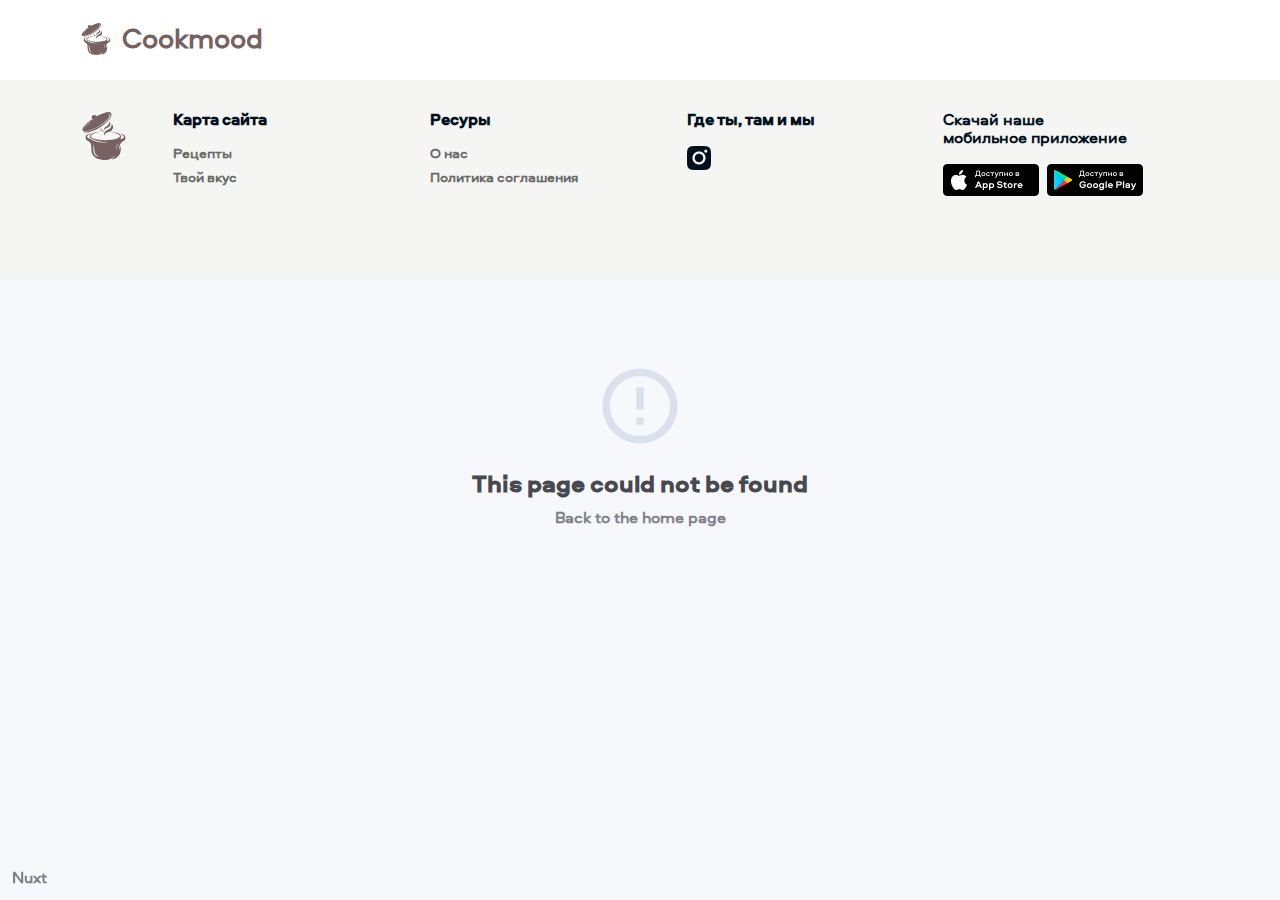
==== index.html @ e68ecb7a "Init project" ====
<!doctype html>
<html data-n-head-ssr lang="ru" data-n-head="%7B%22lang%22:%7B%22ssr%22:%22ru%22%7D%7D">
  <head>
    <title>CookMood</title><meta data-n-head="ssr" charset="utf-8"><meta data-n-head="ssr" name="viewport" content="width=device-width,initial-scale=1"><meta data-n-head="ssr" data-hid="description" name="description" content="Рецепты любимых блюд"><meta data-n-head="ssr" name="format-detection" content="telephone=no"><meta data-n-head="ssr" name="keywords" content="рецепты, блюда, повар, готовка, еда, завтра, обид, ужин, полдник, заработок в интернете"><link data-n-head="ssr" rel="icon" type="image/x-icon" href="/favicon.ico"><link rel="preload" href="/_nuxt/fbc0540.js" as="script"><link rel="preload" href="/_nuxt/8530e4e.js" as="script"><link rel="preload" href="/_nuxt/b3898b8.js" as="script"><link rel="preload" href="/_nuxt/b57e159.js" as="script"><link rel="preload" href="/_nuxt/d05c339.js" as="script"><style data-vue-ssr-id="5a193080:0 7e56e4e3:0 4702071b:0 33c2b436:0 7bfd72ea:0 11f1cea2:0 2dd212e3:0 750e5f2c:0">.mt-0{margin-top:0}.mt-1{margin-top:4px}.mt-2{margin-top:8px}.mt-3{margin-top:12px}.mt-4{margin-top:16px}.mt-5{margin-top:20px}.mt-6{margin-top:24px}.mt-7{margin-top:28px}.mt-8{margin-top:32px}.mt-9{margin-top:36px}.mt-10{margin-top:40px}.mt-11{margin-top:44px}.mt-12{margin-top:48px}.mr-0{margin-right:0}.mr-1{margin-right:4px}.mr-2{margin-right:8px}.mr-3{margin-right:12px}.mr-4{margin-right:16px}.mr-5{margin-right:20px}.mr-6{margin-right:24px}.mr-7{margin-right:28px}.mr-8{margin-right:32px}.mr-9{margin-right:36px}.mr-10{margin-right:40px}.mr-11{margin-right:44px}.mr-12{margin-right:48px}.mb-0{margin-bottom:0}.mb-1{margin-bottom:4px}.mb-2{margin-bottom:8px}.mb-3{margin-bottom:12px}.mb-4{margin-bottom:16px}.mb-5{margin-bottom:20px}.mb-6{margin-bottom:24px}.mb-7{margin-bottom:28px}.mb-8{margin-bottom:32px}.mb-9{margin-bottom:36px}.mb-10{margin-bottom:40px}.mb-11{margin-bottom:44px}.mb-12{margin-bottom:48px}.ml-0{margin-left:0}.ml-1{margin-left:4px}.ml-2{margin-left:8px}.ml-3{margin-left:12px}.ml-4{margin-left:16px}.ml-5{margin-left:20px}.ml-6{margin-left:24px}.ml-7{margin-left:28px}.ml-8{margin-left:32px}.ml-9{margin-left:36px}.ml-10{margin-left:40px}.ml-11{margin-left:44px}.ml-12{margin-left:48px}.ma-0{margin:0}.ma-1{margin:4px}.ma-2{margin:8px}.ma-3{margin:12px}.ma-4{margin:16px}.ma-5{margin:20px}.ma-6{margin:24px}.ma-7{margin:28px}.ma-8{margin:32px}.ma-9{margin:36px}.ma-10{margin:40px}.ma-11{margin:44px}.ma-12{margin:48px}.pt-0{margin-top:0}.pt-1{margin-top:4px}.pt-2{margin-top:8px}.pt-3{margin-top:12px}.pt-4{margin-top:16px}.pt-5{margin-top:20px}.pb-6{margin-top:24px}.pt-7{margin-top:28px}.pt-8{margin-top:32px}.pt-9{margin-top:36px}.pt-10{margin-top:40px}.pt-11{margin-top:44px}.pt-12{margin-top:48px}.pr-0{margin-right:0}.pr-1{margin-right:4px}.pr-2{margin-right:8px}.pr-3{margin-right:12px}.pr-4{margin-right:16px}.pr-5{margin-right:20px}.pb-6{margin-right:24px}.pr-7{margin-right:28px}.pr-8{margin-right:32px}.pr-9{margin-right:36px}.pr-10{margin-right:40px}.pr-11{margin-right:44px}.pr-12{margin-right:48px}.pb-0{margin-bottom:0}.pb-1{margin-bottom:4px}.pb-2{margin-bottom:8px}.pb-3{margin-bottom:12px}.pb-4{margin-bottom:16px}.pb-5{margin-bottom:20px}.pb-6{margin-bottom:24px}.pb-7{margin-bottom:28px}.pb-8{margin-bottom:32px}.pb-9{margin-bottom:36px}.pb-10{margin-bottom:40px}.pb-11{margin-bottom:44px}.pb-12{margin-bottom:48px}.pl-0{margin-left:0}.pl-1{margin-left:4px}.pl-2{margin-left:8px}.pl-3{margin-left:12px}.pl-4{margin-left:16px}.pl-5{margin-left:20px}.pb-6{margin-left:24px}.pl-7{margin-left:28px}.pl-8{margin-left:32px}.pl-9{margin-left:36px}.pl-10{margin-left:40px}.pl-11{margin-left:44px}.pl-12{margin-left:48px}.pa-0{margin:0}.pa-1{margin:4px}.pa-2{margin:8px}.pa-3{margin:12px}.pa-4{margin:16px}.pa-5{margin:20px}.pb-6{margin:24px}.pa-7{margin:28px}.pa-8{margin:32px}.pa-9{margin:36px}.pa-10{margin:40px}.pa-11{margin:44px}.pa-12{margin:48px}.text-center{text-align:center}.title{font-size:28px;line-height:30px;font-family:Aeroport-Bold,sans-serif}.text-grey{color:#b7bcc9}.text-error{color:#ed0000}.text-button{font-size:18px;line-height:20px}.text-small{font-size:14px;line-height:16px}@font-face{font-family:Aeroport-Bold;src:url(/fonts/Aeroport/web/webfonts/3A987B_0_0.eot);src:url(/fonts/Aeroport/web/webfonts/3A987B_0_0.eot?#iefix) format("embedded-opentype"),url(/fonts/Aeroport/web/webfonts/3A987B_0_0.woff2) format("woff2"),url(/fonts/Aeroport/web/webfonts/3A987B_0_0.woff) format("woff"),url(/fonts/Aeroport/web/webfonts/3A987B_0_0.ttf) format("truetype")}@font-face{font-family:Aeroport;src:url(/fonts/Aeroport/web/webfonts/3A987B_1_0.eot);src:url(/fonts/Aeroport/web/webfonts/3A987B_1_0.eot?#iefix) format("embedded-opentype"),url(/fonts/Aeroport/web/webfonts/3A987B_1_0.woff2) format("woff2"),url(/fonts/Aeroport/web/webfonts/3A987B_1_0.woff) format("woff"),url(/fonts/Aeroport/web/webfonts/3A987B_1_0.ttf) format("truetype")}*{margin:0;padding:0;box-sizing:border-box;font-family:Aeroport,sans-serif;font-size:16px;line-height:18px;font-weight:600;color:#00111d}html{scroll-behavior:smooth}body{background:#fff}.nuxt-progress{position:fixed;top:0;left:0;right:0;height:2px;width:0;opacity:1;transition:width .1s,opacity .4s;background-color:#000;z-index:999999}.nuxt-progress.nuxt-progress-notransition{transition:none}.nuxt-progress-failed{background-color:red}.mt-0[data-v-1bd22ae8]{margin-top:0}.mt-1[data-v-1bd22ae8]{margin-top:4px}.mt-2[data-v-1bd22ae8]{margin-top:8px}.mt-3[data-v-1bd22ae8]{margin-top:12px}.mt-4[data-v-1bd22ae8]{margin-top:16px}.mt-5[data-v-1bd22ae8]{margin-top:20px}.mt-6[data-v-1bd22ae8]{margin-top:24px}.mt-7[data-v-1bd22ae8]{margin-top:28px}.mt-8[data-v-1bd22ae8]{margin-top:32px}.mt-9[data-v-1bd22ae8]{margin-top:36px}.mt-10[data-v-1bd22ae8]{margin-top:40px}.mt-11[data-v-1bd22ae8]{margin-top:44px}.mt-12[data-v-1bd22ae8]{margin-top:48px}.mr-0[data-v-1bd22ae8]{margin-right:0}.mr-1[data-v-1bd22ae8]{margin-right:4px}.mr-2[data-v-1bd22ae8]{margin-right:8px}.mr-3[data-v-1bd22ae8]{margin-right:12px}.mr-4[data-v-1bd22ae8]{margin-right:16px}.mr-5[data-v-1bd22ae8]{margin-right:20px}.mr-6[data-v-1bd22ae8]{margin-right:24px}.mr-7[data-v-1bd22ae8]{margin-right:28px}.mr-8[data-v-1bd22ae8]{margin-right:32px}.mr-9[data-v-1bd22ae8]{margin-right:36px}.mr-10[data-v-1bd22ae8]{margin-right:40px}.mr-11[data-v-1bd22ae8]{margin-right:44px}.mr-12[data-v-1bd22ae8]{margin-right:48px}.mb-0[data-v-1bd22ae8]{margin-bottom:0}.mb-1[data-v-1bd22ae8]{margin-bottom:4px}.mb-2[data-v-1bd22ae8]{margin-bottom:8px}.mb-3[data-v-1bd22ae8]{margin-bottom:12px}.mb-4[data-v-1bd22ae8]{margin-bottom:16px}.mb-5[data-v-1bd22ae8]{margin-bottom:20px}.mb-6[data-v-1bd22ae8]{margin-bottom:24px}.mb-7[data-v-1bd22ae8]{margin-bottom:28px}.mb-8[data-v-1bd22ae8]{margin-bottom:32px}.mb-9[data-v-1bd22ae8]{margin-bottom:36px}.mb-10[data-v-1bd22ae8]{margin-bottom:40px}.mb-11[data-v-1bd22ae8]{margin-bottom:44px}.mb-12[data-v-1bd22ae8]{margin-bottom:48px}.ml-0[data-v-1bd22ae8]{margin-left:0}.ml-1[data-v-1bd22ae8]{margin-left:4px}.ml-2[data-v-1bd22ae8]{margin-left:8px}.ml-3[data-v-1bd22ae8]{margin-left:12px}.ml-4[data-v-1bd22ae8]{margin-left:16px}.ml-5[data-v-1bd22ae8]{margin-left:20px}.ml-6[data-v-1bd22ae8]{margin-left:24px}.ml-7[data-v-1bd22ae8]{margin-left:28px}.ml-8[data-v-1bd22ae8]{margin-left:32px}.ml-9[data-v-1bd22ae8]{margin-left:36px}.ml-10[data-v-1bd22ae8]{margin-left:40px}.ml-11[data-v-1bd22ae8]{margin-left:44px}.ml-12[data-v-1bd22ae8]{margin-left:48px}.ma-0[data-v-1bd22ae8]{margin:0}.ma-1[data-v-1bd22ae8]{margin:4px}.ma-2[data-v-1bd22ae8]{margin:8px}.ma-3[data-v-1bd22ae8]{margin:12px}.ma-4[data-v-1bd22ae8]{margin:16px}.ma-5[data-v-1bd22ae8]{margin:20px}.ma-6[data-v-1bd22ae8]{margin:24px}.ma-7[data-v-1bd22ae8]{margin:28px}.ma-8[data-v-1bd22ae8]{margin:32px}.ma-9[data-v-1bd22ae8]{margin:36px}.ma-10[data-v-1bd22ae8]{margin:40px}.ma-11[data-v-1bd22ae8]{margin:44px}.ma-12[data-v-1bd22ae8]{margin:48px}.pt-0[data-v-1bd22ae8]{margin-top:0}.pt-1[data-v-1bd22ae8]{margin-top:4px}.pt-2[data-v-1bd22ae8]{margin-top:8px}.pt-3[data-v-1bd22ae8]{margin-top:12px}.pt-4[data-v-1bd22ae8]{margin-top:16px}.pt-5[data-v-1bd22ae8]{margin-top:20px}.pb-6[data-v-1bd22ae8]{margin-top:24px}.pt-7[data-v-1bd22ae8]{margin-top:28px}.pt-8[data-v-1bd22ae8]{margin-top:32px}.pt-9[data-v-1bd22ae8]{margin-top:36px}.pt-10[data-v-1bd22ae8]{margin-top:40px}.pt-11[data-v-1bd22ae8]{margin-top:44px}.pt-12[data-v-1bd22ae8]{margin-top:48px}.pr-0[data-v-1bd22ae8]{margin-right:0}.pr-1[data-v-1bd22ae8]{margin-right:4px}.pr-2[data-v-1bd22ae8]{margin-right:8px}.pr-3[data-v-1bd22ae8]{margin-right:12px}.pr-4[data-v-1bd22ae8]{margin-right:16px}.pr-5[data-v-1bd22ae8]{margin-right:20px}.pb-6[data-v-1bd22ae8]{margin-right:24px}.pr-7[data-v-1bd22ae8]{margin-right:28px}.pr-8[data-v-1bd22ae8]{margin-right:32px}.pr-9[data-v-1bd22ae8]{margin-right:36px}.pr-10[data-v-1bd22ae8]{margin-right:40px}.pr-11[data-v-1bd22ae8]{margin-right:44px}.pr-12[data-v-1bd22ae8]{margin-right:48px}.pb-0[data-v-1bd22ae8]{margin-bottom:0}.pb-1[data-v-1bd22ae8]{margin-bottom:4px}.pb-2[data-v-1bd22ae8]{margin-bottom:8px}.pb-3[data-v-1bd22ae8]{margin-bottom:12px}.pb-4[data-v-1bd22ae8]{margin-bottom:16px}.pb-5[data-v-1bd22ae8]{margin-bottom:20px}.pb-6[data-v-1bd22ae8]{margin-bottom:24px}.pb-7[data-v-1bd22ae8]{margin-bottom:28px}.pb-8[data-v-1bd22ae8]{margin-bottom:32px}.pb-9[data-v-1bd22ae8]{margin-bottom:36px}.pb-10[data-v-1bd22ae8]{margin-bottom:40px}.pb-11[data-v-1bd22ae8]{margin-bottom:44px}.pb-12[data-v-1bd22ae8]{margin-bottom:48px}.pl-0[data-v-1bd22ae8]{margin-left:0}.pl-1[data-v-1bd22ae8]{margin-left:4px}.pl-2[data-v-1bd22ae8]{margin-left:8px}.pl-3[data-v-1bd22ae8]{margin-left:12px}.pl-4[data-v-1bd22ae8]{margin-left:16px}.pl-5[data-v-1bd22ae8]{margin-left:20px}.pb-6[data-v-1bd22ae8]{margin-left:24px}.pl-7[data-v-1bd22ae8]{margin-left:28px}.pl-8[data-v-1bd22ae8]{margin-left:32px}.pl-9[data-v-1bd22ae8]{margin-left:36px}.pl-10[data-v-1bd22ae8]{margin-left:40px}.pl-11[data-v-1bd22ae8]{margin-left:44px}.pl-12[data-v-1bd22ae8]{margin-left:48px}.pa-0[data-v-1bd22ae8]{margin:0}.pa-1[data-v-1bd22ae8]{margin:4px}.pa-2[data-v-1bd22ae8]{margin:8px}.pa-3[data-v-1bd22ae8]{margin:12px}.pa-4[data-v-1bd22ae8]{margin:16px}.pa-5[data-v-1bd22ae8]{margin:20px}.pb-6[data-v-1bd22ae8]{margin:24px}.pa-7[data-v-1bd22ae8]{margin:28px}.pa-8[data-v-1bd22ae8]{margin:32px}.pa-9[data-v-1bd22ae8]{margin:36px}.pa-10[data-v-1bd22ae8]{margin:40px}.pa-11[data-v-1bd22ae8]{margin:44px}.pa-12[data-v-1bd22ae8]{margin:48px}[data-v-1bd22ae8]{margin:0;padding:0;box-sizing:border-box;font-family:Aeroport,sans-serif;font-size:16px;line-height:18px;font-weight:600;color:#00111d}html[data-v-1bd22ae8]{scroll-behavior:smooth}body[data-v-1bd22ae8]{background:#fff}@font-face{font-family:Aeroport-Bold;src:url(/fonts/Aeroport/web/webfonts/3A987B_0_0.eot);src:url(/fonts/Aeroport/web/webfonts/3A987B_0_0.eot?#iefix) format("embedded-opentype"),url(/fonts/Aeroport/web/webfonts/3A987B_0_0.woff2) format("woff2"),url(/fonts/Aeroport/web/webfonts/3A987B_0_0.woff) format("woff"),url(/fonts/Aeroport/web/webfonts/3A987B_0_0.ttf) format("truetype")}@font-face{font-family:Aeroport;src:url(/fonts/Aeroport/web/webfonts/3A987B_1_0.eot);src:url(/fonts/Aeroport/web/webfonts/3A987B_1_0.eot?#iefix) format("embedded-opentype"),url(/fonts/Aeroport/web/webfonts/3A987B_1_0.woff2) format("woff2"),url(/fonts/Aeroport/web/webfonts/3A987B_1_0.woff) format("woff"),url(/fonts/Aeroport/web/webfonts/3A987B_1_0.ttf) format("truetype")}.text-center[data-v-1bd22ae8]{text-align:center}.title[data-v-1bd22ae8]{font-size:28px;line-height:30px;font-family:Aeroport-Bold,sans-serif}.text-grey[data-v-1bd22ae8]{color:#b7bcc9}.text-error[data-v-1bd22ae8]{color:#ed0000}.text-button[data-v-1bd22ae8]{font-size:18px;line-height:20px}.text-small[data-v-1bd22ae8]{font-size:14px;line-height:16px}.content[data-v-1bd22ae8]{margin-top:80px;display:flex;justify-content:center;align-items:center}@media(max-width:428px){.content[data-v-1bd22ae8]{margin-top:64px}}.container[data-v-1bd22ae8]{width:1120px}@media(max-width:428px){.container[data-v-1bd22ae8]{padding:0 16px;width:100%}}.mt-0[data-v-c38021e2]{margin-top:0}.mt-1[data-v-c38021e2]{margin-top:4px}.mt-2[data-v-c38021e2]{margin-top:8px}.mt-3[data-v-c38021e2]{margin-top:12px}.mt-4[data-v-c38021e2]{margin-top:16px}.mt-5[data-v-c38021e2]{margin-top:20px}.mt-6[data-v-c38021e2]{margin-top:24px}.mt-7[data-v-c38021e2]{margin-top:28px}.mt-8[data-v-c38021e2]{margin-top:32px}.mt-9[data-v-c38021e2]{margin-top:36px}.mt-10[data-v-c38021e2]{margin-top:40px}.mt-11[data-v-c38021e2]{margin-top:44px}.mt-12[data-v-c38021e2]{margin-top:48px}.mr-0[data-v-c38021e2]{margin-right:0}.mr-1[data-v-c38021e2]{margin-right:4px}.mr-2[data-v-c38021e2]{margin-right:8px}.mr-3[data-v-c38021e2]{margin-right:12px}.mr-4[data-v-c38021e2]{margin-right:16px}.mr-5[data-v-c38021e2]{margin-right:20px}.mr-6[data-v-c38021e2]{margin-right:24px}.mr-7[data-v-c38021e2]{margin-right:28px}.mr-8[data-v-c38021e2]{margin-right:32px}.mr-9[data-v-c38021e2]{margin-right:36px}.mr-10[data-v-c38021e2]{margin-right:40px}.mr-11[data-v-c38021e2]{margin-right:44px}.mr-12[data-v-c38021e2]{margin-right:48px}.mb-0[data-v-c38021e2]{margin-bottom:0}.mb-1[data-v-c38021e2]{margin-bottom:4px}.mb-2[data-v-c38021e2]{margin-bottom:8px}.mb-3[data-v-c38021e2]{margin-bottom:12px}.mb-4[data-v-c38021e2]{margin-bottom:16px}.mb-5[data-v-c38021e2]{margin-bottom:20px}.mb-6[data-v-c38021e2]{margin-bottom:24px}.mb-7[data-v-c38021e2]{margin-bottom:28px}.mb-8[data-v-c38021e2]{margin-bottom:32px}.mb-9[data-v-c38021e2]{margin-bottom:36px}.mb-10[data-v-c38021e2]{margin-bottom:40px}.mb-11[data-v-c38021e2]{margin-bottom:44px}.mb-12[data-v-c38021e2]{margin-bottom:48px}.ml-0[data-v-c38021e2]{margin-left:0}.ml-1[data-v-c38021e2]{margin-left:4px}.ml-2[data-v-c38021e2]{margin-left:8px}.ml-3[data-v-c38021e2]{margin-left:12px}.ml-4[data-v-c38021e2]{margin-left:16px}.ml-5[data-v-c38021e2]{margin-left:20px}.ml-6[data-v-c38021e2]{margin-left:24px}.ml-7[data-v-c38021e2]{margin-left:28px}.ml-8[data-v-c38021e2]{margin-left:32px}.ml-9[data-v-c38021e2]{margin-left:36px}.ml-10[data-v-c38021e2]{margin-left:40px}.ml-11[data-v-c38021e2]{margin-left:44px}.ml-12[data-v-c38021e2]{margin-left:48px}.ma-0[data-v-c38021e2]{margin:0}.ma-1[data-v-c38021e2]{margin:4px}.ma-2[data-v-c38021e2]{margin:8px}.ma-3[data-v-c38021e2]{margin:12px}.ma-4[data-v-c38021e2]{margin:16px}.ma-5[data-v-c38021e2]{margin:20px}.ma-6[data-v-c38021e2]{margin:24px}.ma-7[data-v-c38021e2]{margin:28px}.ma-8[data-v-c38021e2]{margin:32px}.ma-9[data-v-c38021e2]{margin:36px}.ma-10[data-v-c38021e2]{margin:40px}.ma-11[data-v-c38021e2]{margin:44px}.ma-12[data-v-c38021e2]{margin:48px}.pt-0[data-v-c38021e2]{margin-top:0}.pt-1[data-v-c38021e2]{margin-top:4px}.pt-2[data-v-c38021e2]{margin-top:8px}.pt-3[data-v-c38021e2]{margin-top:12px}.pt-4[data-v-c38021e2]{margin-top:16px}.pt-5[data-v-c38021e2]{margin-top:20px}.pb-6[data-v-c38021e2]{margin-top:24px}.pt-7[data-v-c38021e2]{margin-top:28px}.pt-8[data-v-c38021e2]{margin-top:32px}.pt-9[data-v-c38021e2]{margin-top:36px}.pt-10[data-v-c38021e2]{margin-top:40px}.pt-11[data-v-c38021e2]{margin-top:44px}.pt-12[data-v-c38021e2]{margin-top:48px}.pr-0[data-v-c38021e2]{margin-right:0}.pr-1[data-v-c38021e2]{margin-right:4px}.pr-2[data-v-c38021e2]{margin-right:8px}.pr-3[data-v-c38021e2]{margin-right:12px}.pr-4[data-v-c38021e2]{margin-right:16px}.pr-5[data-v-c38021e2]{margin-right:20px}.pb-6[data-v-c38021e2]{margin-right:24px}.pr-7[data-v-c38021e2]{margin-right:28px}.pr-8[data-v-c38021e2]{margin-right:32px}.pr-9[data-v-c38021e2]{margin-right:36px}.pr-10[data-v-c38021e2]{margin-right:40px}.pr-11[data-v-c38021e2]{margin-right:44px}.pr-12[data-v-c38021e2]{margin-right:48px}.pb-0[data-v-c38021e2]{margin-bottom:0}.pb-1[data-v-c38021e2]{margin-bottom:4px}.pb-2[data-v-c38021e2]{margin-bottom:8px}.pb-3[data-v-c38021e2]{margin-bottom:12px}.pb-4[data-v-c38021e2]{margin-bottom:16px}.pb-5[data-v-c38021e2]{margin-bottom:20px}.pb-6[data-v-c38021e2]{margin-bottom:24px}.pb-7[data-v-c38021e2]{margin-bottom:28px}.pb-8[data-v-c38021e2]{margin-bottom:32px}.pb-9[data-v-c38021e2]{margin-bottom:36px}.pb-10[data-v-c38021e2]{margin-bottom:40px}.pb-11[data-v-c38021e2]{margin-bottom:44px}.pb-12[data-v-c38021e2]{margin-bottom:48px}.pl-0[data-v-c38021e2]{margin-left:0}.pl-1[data-v-c38021e2]{margin-left:4px}.pl-2[data-v-c38021e2]{margin-left:8px}.pl-3[data-v-c38021e2]{margin-left:12px}.pl-4[data-v-c38021e2]{margin-left:16px}.pl-5[data-v-c38021e2]{margin-left:20px}.pb-6[data-v-c38021e2]{margin-left:24px}.pl-7[data-v-c38021e2]{margin-left:28px}.pl-8[data-v-c38021e2]{margin-left:32px}.pl-9[data-v-c38021e2]{margin-left:36px}.pl-10[data-v-c38021e2]{margin-left:40px}.pl-11[data-v-c38021e2]{margin-left:44px}.pl-12[data-v-c38021e2]{margin-left:48px}.pa-0[data-v-c38021e2]{margin:0}.pa-1[data-v-c38021e2]{margin:4px}.pa-2[data-v-c38021e2]{margin:8px}.pa-3[data-v-c38021e2]{margin:12px}.pa-4[data-v-c38021e2]{margin:16px}.pa-5[data-v-c38021e2]{margin:20px}.pb-6[data-v-c38021e2]{margin:24px}.pa-7[data-v-c38021e2]{margin:28px}.pa-8[data-v-c38021e2]{margin:32px}.pa-9[data-v-c38021e2]{margin:36px}.pa-10[data-v-c38021e2]{margin:40px}.pa-11[data-v-c38021e2]{margin:44px}.pa-12[data-v-c38021e2]{margin:48px}[data-v-c38021e2]{margin:0;padding:0;box-sizing:border-box;font-family:Aeroport,sans-serif;font-size:16px;line-height:18px;font-weight:600;color:#00111d}html[data-v-c38021e2]{scroll-behavior:smooth}body[data-v-c38021e2]{background:#fff}@font-face{font-family:Aeroport-Bold;src:url(/fonts/Aeroport/web/webfonts/3A987B_0_0.eot);src:url(/fonts/Aeroport/web/webfonts/3A987B_0_0.eot?#iefix) format("embedded-opentype"),url(/fonts/Aeroport/web/webfonts/3A987B_0_0.woff2) format("woff2"),url(/fonts/Aeroport/web/webfonts/3A987B_0_0.woff) format("woff"),url(/fonts/Aeroport/web/webfonts/3A987B_0_0.ttf) format("truetype")}@font-face{font-family:Aeroport;src:url(/fonts/Aeroport/web/webfonts/3A987B_1_0.eot);src:url(/fonts/Aeroport/web/webfonts/3A987B_1_0.eot?#iefix) format("embedded-opentype"),url(/fonts/Aeroport/web/webfonts/3A987B_1_0.woff2) format("woff2"),url(/fonts/Aeroport/web/webfonts/3A987B_1_0.woff) format("woff"),url(/fonts/Aeroport/web/webfonts/3A987B_1_0.ttf) format("truetype")}.text-center[data-v-c38021e2]{text-align:center}.title[data-v-c38021e2]{font-size:28px;line-height:30px;font-family:Aeroport-Bold,sans-serif}.text-grey[data-v-c38021e2]{color:#b7bcc9}.text-error[data-v-c38021e2]{color:#ed0000}.text-button[data-v-c38021e2]{font-size:18px;line-height:20px}.text-small[data-v-c38021e2]{font-size:14px;line-height:16px}.header[data-v-c38021e2]{position:fixed;z-index:9999;top:0;left:0;width:100vw;height:80px;padding:20px 0;display:flex;justify-content:center;align-items:center;background:#fff}@media(max-width:428px){.header[data-v-c38021e2]{height:64px}}.container[data-v-c38021e2]{width:1120px;height:inherit;display:flex;padding:25px 0}@media(max-width:428px){.container[data-v-c38021e2]{padding:20px 16px}}.brand[data-v-c38021e2]{width:188px;height:32px;display:flex;align-items:center}.brand>div[data-v-c38021e2]:first-child{margin-right:9.69px}.brand img[data-v-c38021e2]{height:32px;width:32px}@media(max-width:428px){.brand img[data-v-c38021e2]{height:24px;width:24px}}.brand h5[data-v-c38021e2]{font-size:28px;line-height:30px;color:#776161}@media(max-width:428px){.brand h5[data-v-c38021e2]{font-size:22px;line-height:24px}}.mt-0{margin-top:0}.mt-1{margin-top:4px}.mt-2{margin-top:8px}.mt-3{margin-top:12px}.mt-4{margin-top:16px}.mt-5{margin-top:20px}.mt-6{margin-top:24px}.mt-7{margin-top:28px}.mt-8{margin-top:32px}.mt-9{margin-top:36px}.mt-10{margin-top:40px}.mt-11{margin-top:44px}.mt-12{margin-top:48px}.mr-0{margin-right:0}.mr-1{margin-right:4px}.mr-2{margin-right:8px}.mr-3{margin-right:12px}.mr-4{margin-right:16px}.mr-5{margin-right:20px}.mr-6{margin-right:24px}.mr-7{margin-right:28px}.mr-8{margin-right:32px}.mr-9{margin-right:36px}.mr-10{margin-right:40px}.mr-11{margin-right:44px}.mr-12{margin-right:48px}.mb-0{margin-bottom:0}.mb-1{margin-bottom:4px}.mb-2{margin-bottom:8px}.mb-3{margin-bottom:12px}.mb-4{margin-bottom:16px}.mb-5{margin-bottom:20px}.mb-6{margin-bottom:24px}.mb-7{margin-bottom:28px}.mb-8{margin-bottom:32px}.mb-9{margin-bottom:36px}.mb-10{margin-bottom:40px}.mb-11{margin-bottom:44px}.mb-12{margin-bottom:48px}.ml-0{margin-left:0}.ml-1{margin-left:4px}.ml-2{margin-left:8px}.ml-3{margin-left:12px}.ml-4{margin-left:16px}.ml-5{margin-left:20px}.ml-6{margin-left:24px}.ml-7{margin-left:28px}.ml-8{margin-left:32px}.ml-9{margin-left:36px}.ml-10{margin-left:40px}.ml-11{margin-left:44px}.ml-12{margin-left:48px}.ma-0{margin:0}.ma-1{margin:4px}.ma-2{margin:8px}.ma-3{margin:12px}.ma-4{margin:16px}.ma-5{margin:20px}.ma-6{margin:24px}.ma-7{margin:28px}.ma-8{margin:32px}.ma-9{margin:36px}.ma-10{margin:40px}.ma-11{margin:44px}.ma-12{margin:48px}.pt-0{margin-top:0}.pt-1{margin-top:4px}.pt-2{margin-top:8px}.pt-3{margin-top:12px}.pt-4{margin-top:16px}.pt-5{margin-top:20px}.pb-6{margin-top:24px}.pt-7{margin-top:28px}.pt-8{margin-top:32px}.pt-9{margin-top:36px}.pt-10{margin-top:40px}.pt-11{margin-top:44px}.pt-12{margin-top:48px}.pr-0{margin-right:0}.pr-1{margin-right:4px}.pr-2{margin-right:8px}.pr-3{margin-right:12px}.pr-4{margin-right:16px}.pr-5{margin-right:20px}.pb-6{margin-right:24px}.pr-7{margin-right:28px}.pr-8{margin-right:32px}.pr-9{margin-right:36px}.pr-10{margin-right:40px}.pr-11{margin-right:44px}.pr-12{margin-right:48px}.pb-0{margin-bottom:0}.pb-1{margin-bottom:4px}.pb-2{margin-bottom:8px}.pb-3{margin-bottom:12px}.pb-4{margin-bottom:16px}.pb-5{margin-bottom:20px}.pb-6{margin-bottom:24px}.pb-7{margin-bottom:28px}.pb-8{margin-bottom:32px}.pb-9{margin-bottom:36px}.pb-10{margin-bottom:40px}.pb-11{margin-bottom:44px}.pb-12{margin-bottom:48px}.pl-0{margin-left:0}.pl-1{margin-left:4px}.pl-2{margin-left:8px}.pl-3{margin-left:12px}.pl-4{margin-left:16px}.pl-5{margin-left:20px}.pb-6{margin-left:24px}.pl-7{margin-left:28px}.pl-8{margin-left:32px}.pl-9{margin-left:36px}.pl-10{margin-left:40px}.pl-11{margin-left:44px}.pl-12{margin-left:48px}.pa-0{margin:0}.pa-1{margin:4px}.pa-2{margin:8px}.pa-3{margin:12px}.pa-4{margin:16px}.pa-5{margin:20px}.pb-6{margin:24px}.pa-7{margin:28px}.pa-8{margin:32px}.pa-9{margin:36px}.pa-10{margin:40px}.pa-11{margin:44px}.pa-12{margin:48px}*{margin:0;padding:0;box-sizing:border-box;font-family:Aeroport,sans-serif;font-size:16px;line-height:18px;font-weight:600;color:#00111d}html{scroll-behavior:smooth}body{background:#fff}@font-face{font-family:Aeroport-Bold;src:url(/fonts/Aeroport/web/webfonts/3A987B_0_0.eot);src:url(/fonts/Aeroport/web/webfonts/3A987B_0_0.eot?#iefix) format("embedded-opentype"),url(/fonts/Aeroport/web/webfonts/3A987B_0_0.woff2) format("woff2"),url(/fonts/Aeroport/web/webfonts/3A987B_0_0.woff) format("woff"),url(/fonts/Aeroport/web/webfonts/3A987B_0_0.ttf) format("truetype")}@font-face{font-family:Aeroport;src:url(/fonts/Aeroport/web/webfonts/3A987B_1_0.eot);src:url(/fonts/Aeroport/web/webfonts/3A987B_1_0.eot?#iefix) format("embedded-opentype"),url(/fonts/Aeroport/web/webfonts/3A987B_1_0.woff2) format("woff2"),url(/fonts/Aeroport/web/webfonts/3A987B_1_0.woff) format("woff"),url(/fonts/Aeroport/web/webfonts/3A987B_1_0.ttf) format("truetype")}.text-center{text-align:center}.title{font-size:28px;line-height:30px;font-family:Aeroport-Bold,sans-serif}.text-grey{color:#b7bcc9}.text-error{color:#ed0000}.text-button{font-size:18px;line-height:20px}.text-small{font-size:14px;line-height:16px}#looking-for-recipes{display:flex;height:528px;width:100%;margin-bottom:160px;margin-top:80px}@media(max-width:428px){#looking-for-recipes{margin-bottom:64px;margin-top:23px;height:auto;flex-direction:column-reverse}#looking-for-recipes h2{margin-bottom:16px}#looking-for-recipes p{margin-bottom:24px}}#looking-for-recipes>div{height:inherit;flex-basis:50%;display:flex;width:100%}@media(max-width:428px){#looking-for-recipes>div{flex-basis:100%}}#looking-for-recipes .looking-for-recipes__image-container{width:544px;height:inherit;background:#ffcd17;border-radius:24px;position:relative}@media(max-width:428px){#looking-for-recipes .looking-for-recipes__image-container{width:100%}}#looking-for-recipes .looking-for-recipes__image-container img{position:absolute;bottom:0;right:0;width:576px;border-bottom-right-radius:24px}@media(max-width:428px){#looking-for-recipes .looking-for-recipes__image-container img{width:100%}}#looking-for-recipes .looking-for-recipes__actions{width:352px}@media(max-width:428px){#looking-for-recipes .looking-for-recipes__actions{width:100%}}#looking-for-recipes .looking-for-recipes__picture{justify-content:flex-end}@media(max-width:428px){#looking-for-recipes .looking-for-recipes__picture{height:332px;margin-bottom:24px}}#looking-for-recipes .looking-for-recipes__left-block{align-items:center}#looking-for-recipes .looking-for-recipes__text-block{width:448px}#tell{display:flex;height:529px;width:100%;margin-bottom:160px}@media(max-width:428px){#tell{height:auto;margin-bottom:64px;flex-direction:column}#tell h2{margin-bottom:16px}}#tell>div{height:inherit;flex-basis:50%;display:flex;width:100%}@media(max-width:428px){#tell>div{flex-basis:100%}}#tell .tell__right-block{align-items:center;justify-content:flex-end}#tell .tell__text-block{width:448px}@media(max-width:428px){#tell .tell__text-block{width:100%}}#tell .tell__image-container{width:544px;height:inherit;border-radius:24px}@media(max-width:428px){#tell .tell__image-container{width:100%}}#tell .tell__image-container img{width:inherit;height:inherit;border-radius:24px}@media(max-width:428px){#tell .tell__picture{margin-bottom:24px}}#cooking-stages{margin-bottom:160px}@media(max-width:428px){#cooking-stages{margin-bottom:64px}}#cooking-stages .cooking-stages-header{max-width:620px;margin-bottom:64px}@media(max-width:428px){#cooking-stages .cooking-stages-header{margin-bottom:16px}}#cooking-stages .stages-block{width:inherit;height:688px;background:#f5f5f3;border-radius:24px}@media(max-width:428px){#cooking-stages .stages-block{height:496px;margin:0 -16px;border-radius:0}}#selection-of-recipes{height:768px;width:inherit;display:flex;margin-bottom:160px}@media(max-width:428px){#selection-of-recipes{height:auto;flex-direction:column-reverse;margin-bottom:64px}}#selection-of-recipes>div{width:50%;height:inherit}@media(max-width:428px){#selection-of-recipes>div{width:100%}}#selection-of-recipes>div:first-child{margin-top:80px}@media(max-width:428px){#selection-of-recipes>div:first-child{margin-top:48px}}#selection-of-recipes>div:first-child .selection-of-recipes__image-absolute-container{right:-96px;top:48px}@media(max-width:428px){#selection-of-recipes>div:first-child .selection-of-recipes__image-absolute-container{top:unset;bottom:24px;right:-75px}}#selection-of-recipes>div:last-child .selection-of-recipes__image-absolute-container{left:-96px;bottom:48px}@media(max-width:428px){#selection-of-recipes>div:last-child .selection-of-recipes__image-absolute-container{bottom:24px;left:-75px}}#selection-of-recipes>div:last-child>div:first-child{margin-bottom:112px}@media(max-width:428px){#selection-of-recipes>div:last-child>div:first-child{margin-bottom:24px}}#selection-of-recipes>div:last-child>div:last-child{display:flex;justify-content:flex-end}#selection-of-recipes .selection-of-recipes__image-container{width:448px;height:512px;border-radius:24px;position:relative}@media(max-width:428px){#selection-of-recipes .selection-of-recipes__image-container{width:272px;height:auto}}#selection-of-recipes .selection-of-recipes__image-container img{width:inherit;height:inherit;border-radius:inherit}#selection-of-recipes .selection-of-recipes__image-container .selection-of-recipes__image-absolute-container{position:absolute;width:256px;height:256px;border-radius:8px}@media(max-width:428px){#selection-of-recipes .selection-of-recipes__image-container .selection-of-recipes__image-absolute-container{width:168px;height:212px}}#selection-of-recipes .selection-of-recipes__image-container .selection-of-recipes__image-absolute-container img{width:inherit;height:inherit;border-radius:inherit}#join{display:flex;width:inherit;height:640px;margin-bottom:160px}@media(max-width:428px){#join{display:none}}#join h2{margin-bottom:64px}#join>div:first-child{width:736px;margin-right:32px}#join>div:first-child>div{display:flex;align-items:flex-end}#join>div:first-child>div>div:first-child img{height:336px;width:352px;border-radius:24px}#join>div:first-child>div>div:last-child img{height:480px;width:352px;border-radius:24px}#join>div:last-child img{height:640px;border-radius:24px}#request{display:flex;width:inherit;height:432px;background:#f2f2f2;border-radius:16px;padding-top:48px;padding-left:96px;padding-right:96px;margin-bottom:80px}@media(max-width:428px){#request{flex-direction:column;height:auto;margin:0 -16px;padding:32px 16px;border-radius:0}}#request h2{max-width:300px}@media(max-width:428px){#request h2{max-width:255px}}#request .request-paragraph{margin-bottom:40px;font-size:18px;line-height:20px}@media(max-width:428px){#request .request-paragraph{margin-bottom:24px;font-size:16px;line-height:18px}}#request .request__image-container{height:224px;width:100%;border-radius:16px 16px 0 0}@media(max-width:428px){#request .request__image-container{border-radius:16px}}#request .request__image-container img{height:inherit;width:inherit;border-radius:inherit}#request .request-title{font-size:30px;line-height:32px}@media(max-width:428px){#request .request-title{font-size:22px;line-height:24px}}@media(max-width:428px){#request>div:first-child{margin-bottom:48px}}#request>div{width:50%}@media(max-width:428px){#request>div{width:100%}}#request>div:last-child{display:flex;justify-content:flex-end;align-items:center}#request form{width:352px}#request form .request-form-row:not(:last-child){margin-bottom:16px}#request form .request-form-row:last-child{margin-bottom:32px}#request form p{font-size:14px;line-height:16px}.landing-title{font-size:46px;line-height:48px;font-family:Aeroport-Bold,sans-serif;font-weight:100;color:#00111d}@media(max-width:428px){.landing-title{font-size:28px;line-height:30px}}.landing-paragraph{font-size:22px;line-height:24px}@media(max-width:428px){.landing-paragraph{font-size:16px;line-height:18px}}.landing-paragraph_small{font-size:18px;line-height:20px}.link{font-size:14px;line-height:16px}.mt-0[data-v-63406f7a]{margin-top:0}.mt-1[data-v-63406f7a]{margin-top:4px}.mt-2[data-v-63406f7a]{margin-top:8px}.mt-3[data-v-63406f7a]{margin-top:12px}.mt-4[data-v-63406f7a]{margin-top:16px}.mt-5[data-v-63406f7a]{margin-top:20px}.mt-6[data-v-63406f7a]{margin-top:24px}.mt-7[data-v-63406f7a]{margin-top:28px}.mt-8[data-v-63406f7a]{margin-top:32px}.mt-9[data-v-63406f7a]{margin-top:36px}.mt-10[data-v-63406f7a]{margin-top:40px}.mt-11[data-v-63406f7a]{margin-top:44px}.mt-12[data-v-63406f7a]{margin-top:48px}.mr-0[data-v-63406f7a]{margin-right:0}.mr-1[data-v-63406f7a]{margin-right:4px}.mr-2[data-v-63406f7a]{margin-right:8px}.mr-3[data-v-63406f7a]{margin-right:12px}.mr-4[data-v-63406f7a]{margin-right:16px}.mr-5[data-v-63406f7a]{margin-right:20px}.mr-6[data-v-63406f7a]{margin-right:24px}.mr-7[data-v-63406f7a]{margin-right:28px}.mr-8[data-v-63406f7a]{margin-right:32px}.mr-9[data-v-63406f7a]{margin-right:36px}.mr-10[data-v-63406f7a]{margin-right:40px}.mr-11[data-v-63406f7a]{margin-right:44px}.mr-12[data-v-63406f7a]{margin-right:48px}.mb-0[data-v-63406f7a]{margin-bottom:0}.mb-1[data-v-63406f7a]{margin-bottom:4px}.mb-2[data-v-63406f7a]{margin-bottom:8px}.mb-3[data-v-63406f7a]{margin-bottom:12px}.mb-4[data-v-63406f7a]{margin-bottom:16px}.mb-5[data-v-63406f7a]{margin-bottom:20px}.mb-6[data-v-63406f7a]{margin-bottom:24px}.mb-7[data-v-63406f7a]{margin-bottom:28px}.mb-8[data-v-63406f7a]{margin-bottom:32px}.mb-9[data-v-63406f7a]{margin-bottom:36px}.mb-10[data-v-63406f7a]{margin-bottom:40px}.mb-11[data-v-63406f7a]{margin-bottom:44px}.mb-12[data-v-63406f7a]{margin-bottom:48px}.ml-0[data-v-63406f7a]{margin-left:0}.ml-1[data-v-63406f7a]{margin-left:4px}.ml-2[data-v-63406f7a]{margin-left:8px}.ml-3[data-v-63406f7a]{margin-left:12px}.ml-4[data-v-63406f7a]{margin-left:16px}.ml-5[data-v-63406f7a]{margin-left:20px}.ml-6[data-v-63406f7a]{margin-left:24px}.ml-7[data-v-63406f7a]{margin-left:28px}.ml-8[data-v-63406f7a]{margin-left:32px}.ml-9[data-v-63406f7a]{margin-left:36px}.ml-10[data-v-63406f7a]{margin-left:40px}.ml-11[data-v-63406f7a]{margin-left:44px}.ml-12[data-v-63406f7a]{margin-left:48px}.ma-0[data-v-63406f7a]{margin:0}.ma-1[data-v-63406f7a]{margin:4px}.ma-2[data-v-63406f7a]{margin:8px}.ma-3[data-v-63406f7a]{margin:12px}.ma-4[data-v-63406f7a]{margin:16px}.ma-5[data-v-63406f7a]{margin:20px}.ma-6[data-v-63406f7a]{margin:24px}.ma-7[data-v-63406f7a]{margin:28px}.ma-8[data-v-63406f7a]{margin:32px}.ma-9[data-v-63406f7a]{margin:36px}.ma-10[data-v-63406f7a]{margin:40px}.ma-11[data-v-63406f7a]{margin:44px}.ma-12[data-v-63406f7a]{margin:48px}.pt-0[data-v-63406f7a]{margin-top:0}.pt-1[data-v-63406f7a]{margin-top:4px}.pt-2[data-v-63406f7a]{margin-top:8px}.pt-3[data-v-63406f7a]{margin-top:12px}.pt-4[data-v-63406f7a]{margin-top:16px}.pt-5[data-v-63406f7a]{margin-top:20px}.pb-6[data-v-63406f7a]{margin-top:24px}.pt-7[data-v-63406f7a]{margin-top:28px}.pt-8[data-v-63406f7a]{margin-top:32px}.pt-9[data-v-63406f7a]{margin-top:36px}.pt-10[data-v-63406f7a]{margin-top:40px}.pt-11[data-v-63406f7a]{margin-top:44px}.pt-12[data-v-63406f7a]{margin-top:48px}.pr-0[data-v-63406f7a]{margin-right:0}.pr-1[data-v-63406f7a]{margin-right:4px}.pr-2[data-v-63406f7a]{margin-right:8px}.pr-3[data-v-63406f7a]{margin-right:12px}.pr-4[data-v-63406f7a]{margin-right:16px}.pr-5[data-v-63406f7a]{margin-right:20px}.pb-6[data-v-63406f7a]{margin-right:24px}.pr-7[data-v-63406f7a]{margin-right:28px}.pr-8[data-v-63406f7a]{margin-right:32px}.pr-9[data-v-63406f7a]{margin-right:36px}.pr-10[data-v-63406f7a]{margin-right:40px}.pr-11[data-v-63406f7a]{margin-right:44px}.pr-12[data-v-63406f7a]{margin-right:48px}.pb-0[data-v-63406f7a]{margin-bottom:0}.pb-1[data-v-63406f7a]{margin-bottom:4px}.pb-2[data-v-63406f7a]{margin-bottom:8px}.pb-3[data-v-63406f7a]{margin-bottom:12px}.pb-4[data-v-63406f7a]{margin-bottom:16px}.pb-5[data-v-63406f7a]{margin-bottom:20px}.pb-6[data-v-63406f7a]{margin-bottom:24px}.pb-7[data-v-63406f7a]{margin-bottom:28px}.pb-8[data-v-63406f7a]{margin-bottom:32px}.pb-9[data-v-63406f7a]{margin-bottom:36px}.pb-10[data-v-63406f7a]{margin-bottom:40px}.pb-11[data-v-63406f7a]{margin-bottom:44px}.pb-12[data-v-63406f7a]{margin-bottom:48px}.pl-0[data-v-63406f7a]{margin-left:0}.pl-1[data-v-63406f7a]{margin-left:4px}.pl-2[data-v-63406f7a]{margin-left:8px}.pl-3[data-v-63406f7a]{margin-left:12px}.pl-4[data-v-63406f7a]{margin-left:16px}.pl-5[data-v-63406f7a]{margin-left:20px}.pb-6[data-v-63406f7a]{margin-left:24px}.pl-7[data-v-63406f7a]{margin-left:28px}.pl-8[data-v-63406f7a]{margin-left:32px}.pl-9[data-v-63406f7a]{margin-left:36px}.pl-10[data-v-63406f7a]{margin-left:40px}.pl-11[data-v-63406f7a]{margin-left:44px}.pl-12[data-v-63406f7a]{margin-left:48px}.pa-0[data-v-63406f7a]{margin:0}.pa-1[data-v-63406f7a]{margin:4px}.pa-2[data-v-63406f7a]{margin:8px}.pa-3[data-v-63406f7a]{margin:12px}.pa-4[data-v-63406f7a]{margin:16px}.pa-5[data-v-63406f7a]{margin:20px}.pb-6[data-v-63406f7a]{margin:24px}.pa-7[data-v-63406f7a]{margin:28px}.pa-8[data-v-63406f7a]{margin:32px}.pa-9[data-v-63406f7a]{margin:36px}.pa-10[data-v-63406f7a]{margin:40px}.pa-11[data-v-63406f7a]{margin:44px}.pa-12[data-v-63406f7a]{margin:48px}[data-v-63406f7a]{margin:0;padding:0;box-sizing:border-box;font-family:Aeroport,sans-serif;font-size:16px;line-height:18px;font-weight:600;color:#00111d}html[data-v-63406f7a]{scroll-behavior:smooth}body[data-v-63406f7a]{background:#fff}@font-face{font-family:Aeroport-Bold;src:url(/fonts/Aeroport/web/webfonts/3A987B_0_0.eot);src:url(/fonts/Aeroport/web/webfonts/3A987B_0_0.eot?#iefix) format("embedded-opentype"),url(/fonts/Aeroport/web/webfonts/3A987B_0_0.woff2) format("woff2"),url(/fonts/Aeroport/web/webfonts/3A987B_0_0.woff) format("woff"),url(/fonts/Aeroport/web/webfonts/3A987B_0_0.ttf) format("truetype")}@font-face{font-family:Aeroport;src:url(/fonts/Aeroport/web/webfonts/3A987B_1_0.eot);src:url(/fonts/Aeroport/web/webfonts/3A987B_1_0.eot?#iefix) format("embedded-opentype"),url(/fonts/Aeroport/web/webfonts/3A987B_1_0.woff2) format("woff2"),url(/fonts/Aeroport/web/webfonts/3A987B_1_0.woff) format("woff"),url(/fonts/Aeroport/web/webfonts/3A987B_1_0.ttf) format("truetype")}.text-center[data-v-63406f7a]{text-align:center}.title[data-v-63406f7a]{font-size:28px;line-height:30px;font-family:Aeroport-Bold,sans-serif}.text-grey[data-v-63406f7a]{color:#b7bcc9}.text-error[data-v-63406f7a]{color:#ed0000}.text-button[data-v-63406f7a]{font-size:18px;line-height:20px}.text-small[data-v-63406f7a]{font-size:14px;line-height:16px}.v-btn[data-v-63406f7a]{padding:14px 24px;border:none;border-radius:8px;outline:0;cursor:pointer;font-weight:600;background:#fff;color:#00111d}.v-btn__icon[data-v-63406f7a]{display:flex}.v-btn__content[data-v-63406f7a]{font-size:18px;line-height:20px;display:flex;justify-content:center}.v-btn_size_sm[data-v-63406f7a]{padding:8px 16px}.v-btn_block[data-v-63406f7a]{width:100%}.v-btn_yellow[data-v-63406f7a]{background:#ffcd17}.v-btn_blue[data-v-63406f7a]{background:#0022f7}.v-btn_blue .v-btn__content[data-v-63406f7a]{color:#fff}.mt-0[data-v-48c7c797]{margin-top:0}.mt-1[data-v-48c7c797]{margin-top:4px}.mt-2[data-v-48c7c797]{margin-top:8px}.mt-3[data-v-48c7c797]{margin-top:12px}.mt-4[data-v-48c7c797]{margin-top:16px}.mt-5[data-v-48c7c797]{margin-top:20px}.mt-6[data-v-48c7c797]{margin-top:24px}.mt-7[data-v-48c7c797]{margin-top:28px}.mt-8[data-v-48c7c797]{margin-top:32px}.mt-9[data-v-48c7c797]{margin-top:36px}.mt-10[data-v-48c7c797]{margin-top:40px}.mt-11[data-v-48c7c797]{margin-top:44px}.mt-12[data-v-48c7c797]{margin-top:48px}.mr-0[data-v-48c7c797]{margin-right:0}.mr-1[data-v-48c7c797]{margin-right:4px}.mr-2[data-v-48c7c797]{margin-right:8px}.mr-3[data-v-48c7c797]{margin-right:12px}.mr-4[data-v-48c7c797]{margin-right:16px}.mr-5[data-v-48c7c797]{margin-right:20px}.mr-6[data-v-48c7c797]{margin-right:24px}.mr-7[data-v-48c7c797]{margin-right:28px}.mr-8[data-v-48c7c797]{margin-right:32px}.mr-9[data-v-48c7c797]{margin-right:36px}.mr-10[data-v-48c7c797]{margin-right:40px}.mr-11[data-v-48c7c797]{margin-right:44px}.mr-12[data-v-48c7c797]{margin-right:48px}.mb-0[data-v-48c7c797]{margin-bottom:0}.mb-1[data-v-48c7c797]{margin-bottom:4px}.mb-2[data-v-48c7c797]{margin-bottom:8px}.mb-3[data-v-48c7c797]{margin-bottom:12px}.mb-4[data-v-48c7c797]{margin-bottom:16px}.mb-5[data-v-48c7c797]{margin-bottom:20px}.mb-6[data-v-48c7c797]{margin-bottom:24px}.mb-7[data-v-48c7c797]{margin-bottom:28px}.mb-8[data-v-48c7c797]{margin-bottom:32px}.mb-9[data-v-48c7c797]{margin-bottom:36px}.mb-10[data-v-48c7c797]{margin-bottom:40px}.mb-11[data-v-48c7c797]{margin-bottom:44px}.mb-12[data-v-48c7c797]{margin-bottom:48px}.ml-0[data-v-48c7c797]{margin-left:0}.ml-1[data-v-48c7c797]{margin-left:4px}.ml-2[data-v-48c7c797]{margin-left:8px}.ml-3[data-v-48c7c797]{margin-left:12px}.ml-4[data-v-48c7c797]{margin-left:16px}.ml-5[data-v-48c7c797]{margin-left:20px}.ml-6[data-v-48c7c797]{margin-left:24px}.ml-7[data-v-48c7c797]{margin-left:28px}.ml-8[data-v-48c7c797]{margin-left:32px}.ml-9[data-v-48c7c797]{margin-left:36px}.ml-10[data-v-48c7c797]{margin-left:40px}.ml-11[data-v-48c7c797]{margin-left:44px}.ml-12[data-v-48c7c797]{margin-left:48px}.ma-0[data-v-48c7c797]{margin:0}.ma-1[data-v-48c7c797]{margin:4px}.ma-2[data-v-48c7c797]{margin:8px}.ma-3[data-v-48c7c797]{margin:12px}.ma-4[data-v-48c7c797]{margin:16px}.ma-5[data-v-48c7c797]{margin:20px}.ma-6[data-v-48c7c797]{margin:24px}.ma-7[data-v-48c7c797]{margin:28px}.ma-8[data-v-48c7c797]{margin:32px}.ma-9[data-v-48c7c797]{margin:36px}.ma-10[data-v-48c7c797]{margin:40px}.ma-11[data-v-48c7c797]{margin:44px}.ma-12[data-v-48c7c797]{margin:48px}.pt-0[data-v-48c7c797]{margin-top:0}.pt-1[data-v-48c7c797]{margin-top:4px}.pt-2[data-v-48c7c797]{margin-top:8px}.pt-3[data-v-48c7c797]{margin-top:12px}.pt-4[data-v-48c7c797]{margin-top:16px}.pt-5[data-v-48c7c797]{margin-top:20px}.pb-6[data-v-48c7c797]{margin-top:24px}.pt-7[data-v-48c7c797]{margin-top:28px}.pt-8[data-v-48c7c797]{margin-top:32px}.pt-9[data-v-48c7c797]{margin-top:36px}.pt-10[data-v-48c7c797]{margin-top:40px}.pt-11[data-v-48c7c797]{margin-top:44px}.pt-12[data-v-48c7c797]{margin-top:48px}.pr-0[data-v-48c7c797]{margin-right:0}.pr-1[data-v-48c7c797]{margin-right:4px}.pr-2[data-v-48c7c797]{margin-right:8px}.pr-3[data-v-48c7c797]{margin-right:12px}.pr-4[data-v-48c7c797]{margin-right:16px}.pr-5[data-v-48c7c797]{margin-right:20px}.pb-6[data-v-48c7c797]{margin-right:24px}.pr-7[data-v-48c7c797]{margin-right:28px}.pr-8[data-v-48c7c797]{margin-right:32px}.pr-9[data-v-48c7c797]{margin-right:36px}.pr-10[data-v-48c7c797]{margin-right:40px}.pr-11[data-v-48c7c797]{margin-right:44px}.pr-12[data-v-48c7c797]{margin-right:48px}.pb-0[data-v-48c7c797]{margin-bottom:0}.pb-1[data-v-48c7c797]{margin-bottom:4px}.pb-2[data-v-48c7c797]{margin-bottom:8px}.pb-3[data-v-48c7c797]{margin-bottom:12px}.pb-4[data-v-48c7c797]{margin-bottom:16px}.pb-5[data-v-48c7c797]{margin-bottom:20px}.pb-6[data-v-48c7c797]{margin-bottom:24px}.pb-7[data-v-48c7c797]{margin-bottom:28px}.pb-8[data-v-48c7c797]{margin-bottom:32px}.pb-9[data-v-48c7c797]{margin-bottom:36px}.pb-10[data-v-48c7c797]{margin-bottom:40px}.pb-11[data-v-48c7c797]{margin-bottom:44px}.pb-12[data-v-48c7c797]{margin-bottom:48px}.pl-0[data-v-48c7c797]{margin-left:0}.pl-1[data-v-48c7c797]{margin-left:4px}.pl-2[data-v-48c7c797]{margin-left:8px}.pl-3[data-v-48c7c797]{margin-left:12px}.pl-4[data-v-48c7c797]{margin-left:16px}.pl-5[data-v-48c7c797]{margin-left:20px}.pb-6[data-v-48c7c797]{margin-left:24px}.pl-7[data-v-48c7c797]{margin-left:28px}.pl-8[data-v-48c7c797]{margin-left:32px}.pl-9[data-v-48c7c797]{margin-left:36px}.pl-10[data-v-48c7c797]{margin-left:40px}.pl-11[data-v-48c7c797]{margin-left:44px}.pl-12[data-v-48c7c797]{margin-left:48px}.pa-0[data-v-48c7c797]{margin:0}.pa-1[data-v-48c7c797]{margin:4px}.pa-2[data-v-48c7c797]{margin:8px}.pa-3[data-v-48c7c797]{margin:12px}.pa-4[data-v-48c7c797]{margin:16px}.pa-5[data-v-48c7c797]{margin:20px}.pb-6[data-v-48c7c797]{margin:24px}.pa-7[data-v-48c7c797]{margin:28px}.pa-8[data-v-48c7c797]{margin:32px}.pa-9[data-v-48c7c797]{margin:36px}.pa-10[data-v-48c7c797]{margin:40px}.pa-11[data-v-48c7c797]{margin:44px}.pa-12[data-v-48c7c797]{margin:48px}[data-v-48c7c797]{margin:0;padding:0;box-sizing:border-box;font-family:Aeroport,sans-serif;font-size:16px;line-height:18px;font-weight:600;color:#00111d}html[data-v-48c7c797]{scroll-behavior:smooth}body[data-v-48c7c797]{background:#fff}@font-face{font-family:Aeroport-Bold;src:url(/fonts/Aeroport/web/webfonts/3A987B_0_0.eot);src:url(/fonts/Aeroport/web/webfonts/3A987B_0_0.eot?#iefix) format("embedded-opentype"),url(/fonts/Aeroport/web/webfonts/3A987B_0_0.woff2) format("woff2"),url(/fonts/Aeroport/web/webfonts/3A987B_0_0.woff) format("woff"),url(/fonts/Aeroport/web/webfonts/3A987B_0_0.ttf) format("truetype")}@font-face{font-family:Aeroport;src:url(/fonts/Aeroport/web/webfonts/3A987B_1_0.eot);src:url(/fonts/Aeroport/web/webfonts/3A987B_1_0.eot?#iefix) format("embedded-opentype"),url(/fonts/Aeroport/web/webfonts/3A987B_1_0.woff2) format("woff2"),url(/fonts/Aeroport/web/webfonts/3A987B_1_0.woff) format("woff"),url(/fonts/Aeroport/web/webfonts/3A987B_1_0.ttf) format("truetype")}.text-center[data-v-48c7c797]{text-align:center}.title[data-v-48c7c797]{font-size:28px;line-height:30px;font-family:Aeroport-Bold,sans-serif}.text-grey[data-v-48c7c797]{color:#b7bcc9}.text-error[data-v-48c7c797]{color:#ed0000}.text-button[data-v-48c7c797]{font-size:18px;line-height:20px}.text-small[data-v-48c7c797]{font-size:14px;line-height:16px}.v-input-container[data-v-48c7c797]{position:relative}.v-input[data-v-48c7c797]{outline:0;width:100%;color:#00111d;background:#fff;border:1px solid #b7bcc9;box-sizing:border-box;border-radius:8px;font-style:normal;font-weight:400;font-size:16px;line-height:30px;padding:19px 16px 5px;caret-color:#ffcd17}.v-input__loader[data-v-48c7c797]{height:2px;border-radius:1px;width:0;position:absolute;bottom:0;left:8px;background:#ffcd17;-webkit-animation:loading-data-v-48c7c797 2s infinite;animation:loading-data-v-48c7c797 2s infinite}.v-input_error[data-v-48c7c797]{border-color:#ed0000}.v-input_has-icon[data-v-48c7c797]{padding-right:56px}.v-input[data-v-48c7c797]:focus{border:1px solid #00111d}.v-input:focus~.v-label[data-v-48c7c797]{font-size:12px}.v-input:not(:-moz-placeholder-shown)~.v-label[data-v-48c7c797]{transform:translateY(-15px);font-size:12px}.v-input:not(:-ms-input-placeholder)~.v-label[data-v-48c7c797]{transform:translateY(-15px);font-size:12px}.v-input:focus~.v-label[data-v-48c7c797],.v-input:not(:placeholder-shown)~.v-label[data-v-48c7c797]{transform:translateY(-15px);font-size:12px}.v-label[data-v-48c7c797]{position:absolute;top:23px;left:16px;pointer-events:none;transform-origin:0 50%;transition:transform .2s,color .2s}.v-input-icon[data-v-48c7c797]{position:absolute;top:16px;right:16px;cursor:pointer}@-webkit-keyframes loading-data-v-48c7c797{0%{width:0}to{width:calc(100% - 16px)}}@keyframes loading-data-v-48c7c797{0%{width:0}to{width:calc(100% - 16px)}}.mt-0[data-v-67c0ae80]{margin-top:0}.mt-1[data-v-67c0ae80]{margin-top:4px}.mt-2[data-v-67c0ae80]{margin-top:8px}.mt-3[data-v-67c0ae80]{margin-top:12px}.mt-4[data-v-67c0ae80]{margin-top:16px}.mt-5[data-v-67c0ae80]{margin-top:20px}.mt-6[data-v-67c0ae80]{margin-top:24px}.mt-7[data-v-67c0ae80]{margin-top:28px}.mt-8[data-v-67c0ae80]{margin-top:32px}.mt-9[data-v-67c0ae80]{margin-top:36px}.mt-10[data-v-67c0ae80]{margin-top:40px}.mt-11[data-v-67c0ae80]{margin-top:44px}.mt-12[data-v-67c0ae80]{margin-top:48px}.mr-0[data-v-67c0ae80]{margin-right:0}.mr-1[data-v-67c0ae80]{margin-right:4px}.mr-2[data-v-67c0ae80]{margin-right:8px}.mr-3[data-v-67c0ae80]{margin-right:12px}.mr-4[data-v-67c0ae80]{margin-right:16px}.mr-5[data-v-67c0ae80]{margin-right:20px}.mr-6[data-v-67c0ae80]{margin-right:24px}.mr-7[data-v-67c0ae80]{margin-right:28px}.mr-8[data-v-67c0ae80]{margin-right:32px}.mr-9[data-v-67c0ae80]{margin-right:36px}.mr-10[data-v-67c0ae80]{margin-right:40px}.mr-11[data-v-67c0ae80]{margin-right:44px}.mr-12[data-v-67c0ae80]{margin-right:48px}.mb-0[data-v-67c0ae80]{margin-bottom:0}.mb-1[data-v-67c0ae80]{margin-bottom:4px}.mb-2[data-v-67c0ae80]{margin-bottom:8px}.mb-3[data-v-67c0ae80]{margin-bottom:12px}.mb-4[data-v-67c0ae80]{margin-bottom:16px}.mb-5[data-v-67c0ae80]{margin-bottom:20px}.mb-6[data-v-67c0ae80]{margin-bottom:24px}.mb-7[data-v-67c0ae80]{margin-bottom:28px}.mb-8[data-v-67c0ae80]{margin-bottom:32px}.mb-9[data-v-67c0ae80]{margin-bottom:36px}.mb-10[data-v-67c0ae80]{margin-bottom:40px}.mb-11[data-v-67c0ae80]{margin-bottom:44px}.mb-12[data-v-67c0ae80]{margin-bottom:48px}.ml-0[data-v-67c0ae80]{margin-left:0}.ml-1[data-v-67c0ae80]{margin-left:4px}.ml-2[data-v-67c0ae80]{margin-left:8px}.ml-3[data-v-67c0ae80]{margin-left:12px}.ml-4[data-v-67c0ae80]{margin-left:16px}.ml-5[data-v-67c0ae80]{margin-left:20px}.ml-6[data-v-67c0ae80]{margin-left:24px}.ml-7[data-v-67c0ae80]{margin-left:28px}.ml-8[data-v-67c0ae80]{margin-left:32px}.ml-9[data-v-67c0ae80]{margin-left:36px}.ml-10[data-v-67c0ae80]{margin-left:40px}.ml-11[data-v-67c0ae80]{margin-left:44px}.ml-12[data-v-67c0ae80]{margin-left:48px}.ma-0[data-v-67c0ae80]{margin:0}.ma-1[data-v-67c0ae80]{margin:4px}.ma-2[data-v-67c0ae80]{margin:8px}.ma-3[data-v-67c0ae80]{margin:12px}.ma-4[data-v-67c0ae80]{margin:16px}.ma-5[data-v-67c0ae80]{margin:20px}.ma-6[data-v-67c0ae80]{margin:24px}.ma-7[data-v-67c0ae80]{margin:28px}.ma-8[data-v-67c0ae80]{margin:32px}.ma-9[data-v-67c0ae80]{margin:36px}.ma-10[data-v-67c0ae80]{margin:40px}.ma-11[data-v-67c0ae80]{margin:44px}.ma-12[data-v-67c0ae80]{margin:48px}.pt-0[data-v-67c0ae80]{margin-top:0}.pt-1[data-v-67c0ae80]{margin-top:4px}.pt-2[data-v-67c0ae80]{margin-top:8px}.pt-3[data-v-67c0ae80]{margin-top:12px}.pt-4[data-v-67c0ae80]{margin-top:16px}.pt-5[data-v-67c0ae80]{margin-top:20px}.pb-6[data-v-67c0ae80]{margin-top:24px}.pt-7[data-v-67c0ae80]{margin-top:28px}.pt-8[data-v-67c0ae80]{margin-top:32px}.pt-9[data-v-67c0ae80]{margin-top:36px}.pt-10[data-v-67c0ae80]{margin-top:40px}.pt-11[data-v-67c0ae80]{margin-top:44px}.pt-12[data-v-67c0ae80]{margin-top:48px}.pr-0[data-v-67c0ae80]{margin-right:0}.pr-1[data-v-67c0ae80]{margin-right:4px}.pr-2[data-v-67c0ae80]{margin-right:8px}.pr-3[data-v-67c0ae80]{margin-right:12px}.pr-4[data-v-67c0ae80]{margin-right:16px}.pr-5[data-v-67c0ae80]{margin-right:20px}.pb-6[data-v-67c0ae80]{margin-right:24px}.pr-7[data-v-67c0ae80]{margin-right:28px}.pr-8[data-v-67c0ae80]{margin-right:32px}.pr-9[data-v-67c0ae80]{margin-right:36px}.pr-10[data-v-67c0ae80]{margin-right:40px}.pr-11[data-v-67c0ae80]{margin-right:44px}.pr-12[data-v-67c0ae80]{margin-right:48px}.pb-0[data-v-67c0ae80]{margin-bottom:0}.pb-1[data-v-67c0ae80]{margin-bottom:4px}.pb-2[data-v-67c0ae80]{margin-bottom:8px}.pb-3[data-v-67c0ae80]{margin-bottom:12px}.pb-4[data-v-67c0ae80]{margin-bottom:16px}.pb-5[data-v-67c0ae80]{margin-bottom:20px}.pb-6[data-v-67c0ae80]{margin-bottom:24px}.pb-7[data-v-67c0ae80]{margin-bottom:28px}.pb-8[data-v-67c0ae80]{margin-bottom:32px}.pb-9[data-v-67c0ae80]{margin-bottom:36px}.pb-10[data-v-67c0ae80]{margin-bottom:40px}.pb-11[data-v-67c0ae80]{margin-bottom:44px}.pb-12[data-v-67c0ae80]{margin-bottom:48px}.pl-0[data-v-67c0ae80]{margin-left:0}.pl-1[data-v-67c0ae80]{margin-left:4px}.pl-2[data-v-67c0ae80]{margin-left:8px}.pl-3[data-v-67c0ae80]{margin-left:12px}.pl-4[data-v-67c0ae80]{margin-left:16px}.pl-5[data-v-67c0ae80]{margin-left:20px}.pb-6[data-v-67c0ae80]{margin-left:24px}.pl-7[data-v-67c0ae80]{margin-left:28px}.pl-8[data-v-67c0ae80]{margin-left:32px}.pl-9[data-v-67c0ae80]{margin-left:36px}.pl-10[data-v-67c0ae80]{margin-left:40px}.pl-11[data-v-67c0ae80]{margin-left:44px}.pl-12[data-v-67c0ae80]{margin-left:48px}.pa-0[data-v-67c0ae80]{margin:0}.pa-1[data-v-67c0ae80]{margin:4px}.pa-2[data-v-67c0ae80]{margin:8px}.pa-3[data-v-67c0ae80]{margin:12px}.pa-4[data-v-67c0ae80]{margin:16px}.pa-5[data-v-67c0ae80]{margin:20px}.pb-6[data-v-67c0ae80]{margin:24px}.pa-7[data-v-67c0ae80]{margin:28px}.pa-8[data-v-67c0ae80]{margin:32px}.pa-9[data-v-67c0ae80]{margin:36px}.pa-10[data-v-67c0ae80]{margin:40px}.pa-11[data-v-67c0ae80]{margin:44px}.pa-12[data-v-67c0ae80]{margin:48px}[data-v-67c0ae80]{margin:0;padding:0;box-sizing:border-box;font-family:Aeroport,sans-serif;font-size:16px;line-height:18px;font-weight:600;color:#00111d}html[data-v-67c0ae80]{scroll-behavior:smooth}body[data-v-67c0ae80]{background:#fff}@font-face{font-family:Aeroport-Bold;src:url(/fonts/Aeroport/web/webfonts/3A987B_0_0.eot);src:url(/fonts/Aeroport/web/webfonts/3A987B_0_0.eot?#iefix) format("embedded-opentype"),url(/fonts/Aeroport/web/webfonts/3A987B_0_0.woff2) format("woff2"),url(/fonts/Aeroport/web/webfonts/3A987B_0_0.woff) format("woff"),url(/fonts/Aeroport/web/webfonts/3A987B_0_0.ttf) format("truetype")}@font-face{font-family:Aeroport;src:url(/fonts/Aeroport/web/webfonts/3A987B_1_0.eot);src:url(/fonts/Aeroport/web/webfonts/3A987B_1_0.eot?#iefix) format("embedded-opentype"),url(/fonts/Aeroport/web/webfonts/3A987B_1_0.woff2) format("woff2"),url(/fonts/Aeroport/web/webfonts/3A987B_1_0.woff) format("woff"),url(/fonts/Aeroport/web/webfonts/3A987B_1_0.ttf) format("truetype")}.text-center[data-v-67c0ae80]{text-align:center}.title[data-v-67c0ae80]{font-size:28px;line-height:30px;font-family:Aeroport-Bold,sans-serif}.text-grey[data-v-67c0ae80]{color:#b7bcc9}.text-error[data-v-67c0ae80]{color:#ed0000}.text-button[data-v-67c0ae80]{font-size:18px;line-height:20px}.text-small[data-v-67c0ae80]{font-size:14px;line-height:16px}.app-footer[data-v-67c0ae80]{position:relative;height:200px;background:#f5f5f3;padding:32px 80px 13px}@media(max-width:428px){.app-footer[data-v-67c0ae80]{display:none}}.app-footer ul[data-v-67c0ae80]{list-style-type:none;font-family:Aeroport,sans-serif}.app-footer ul li[data-v-67c0ae80]{margin-bottom:8px;color:#696969}.app-footer ul li[data-v-67c0ae80]:last-child{margin-bottom:0}.app-footer__apps[data-v-67c0ae80]{display:flex}.app-footer__apps img[data-v-67c0ae80]{width:96px;height:32px;border-radius:4px}.app-footer__socials[data-v-67c0ae80]{display:flex}.app-footer__socials img[data-v-67c0ae80]{width:24px;height:24px}.app-footer__items[data-v-67c0ae80]{display:flex;flex:11}.app-footer__items h4[data-v-67c0ae80]{font-family:Aeroport-Bold,sans-serif}.app-footer__items div[data-v-67c0ae80]{width:25%}.row[data-v-67c0ae80]{display:flex}.row div[data-v-67c0ae80]:first-child{width:110px;flex:1}</style>
  </head>
  <body>
    <div data-server-rendered="true" id="__nuxt"><!----><div id="__layout"><div data-v-1bd22ae8><header class="header" data-v-c38021e2 data-v-1bd22ae8><div class="container" data-v-c38021e2><div class="brand" data-v-c38021e2><div data-v-c38021e2><img src="logo.svg" alt="Cookmood" data-v-c38021e2></div> <div data-v-c38021e2><h5 data-v-c38021e2>Cookmood</h5></div></div></div></header> <main class="content" data-v-1bd22ae8><div class="container" data-v-1bd22ae8><div data-v-1bd22ae8><section id="looking-for-recipes"><div class="looking-for-recipes__left-block"><div class="looking-for-recipes__text-block"><h2 class="landing-title mb-6">
          Ищите рецепты своих любимых блюд
        </h2> <p class="landing-paragraph mb-8">
          Мы подготовили для вас кухни всего мира с подборками для каждого приема пищи
        </p> <div class="looking-for-recipes__actions"><button type="button" class="v-btn text-button v-btn_block v-btn_yellow" data-v-63406f7a><span class="v-btn__content" data-v-63406f7a><!----> Начни готовить</span></button></div></div></div> <div class="looking-for-recipes__picture"><div class="looking-for-recipes__image-container"><img src="/img/landing/chef.png" alt="Chef"></div></div></section> <section id="tell"><div class="tell__picture"><div class="tell__image-container"><img src="/img/landing/dish.png" alt="Dish"></div></div> <div class="tell__right-block"><div class="tell__text-block"><h2 class="landing-title mb-6">Расскажем из чего готовить и как</h2> <p class="landing-paragraph">Список ингридиентов подскажет, что вам нужно для приготовления и в каком количестве</p></div></div></section> <section id="cooking-stages"><div class="cooking-stages-header"><h2 class="landing-title">Разбили приготовление на этапы</h2></div> <div class="stages-block"></div></section> <section id="selection-of-recipes"><div><div class="selection-of-recipes__image-container"><img src="/img/landing/selection-of-recipes-1.png" alt> <div class="selection-of-recipes__image-absolute-container"><img src="/img/landing/recipe-1.png" alt></div></div></div> <div><div><h2 class="landing-title">Подборки рецептов блюд для любого события</h2></div> <div><div class="selection-of-recipes__image-container"><img src="/img/landing/selection-of-recipes-2.png" alt> <div class="selection-of-recipes__image-absolute-container"><img src="/img/landing/recipe-2.png" alt></div></div></div></div></section> <section id="join"><div><h2 class="landing-title">
        Присоединяйтесь и создавайте неповторимые блюда
      </h2> <div><div class="mr-8"><img src="/img/landing/join-1.png" alt></div> <div><img src="/img/landing/join-2.png" alt></div></div></div> <div><img src="/img/landing/join-3.png" alt></div></section> <section id="request"><div><h2 class="request-title mb-4">
        Отправьте партнерскую заявку
      </h2> <p class="request-paragraph">Если вы хотите присоединиться в качестве создателя контента, заполните данные</p> <div class="request__image-container"><img src="/img/landing/request-image.png" alt></div></div> <div><form action><div class="request-form-row"><div class="v-input-container" data-v-48c7c797><input autocomplete="given-name" placeholder=" " class="v-input" data-v-48c7c797> <label for="" class="v-label placeholder text-grey" data-v-48c7c797>Имя</label> <!----> <!----> <!----></div></div> <div class="request-form-row"><div class="v-input-container" data-v-48c7c797><input type="email" autocomplete="email" placeholder=" " class="v-input" data-v-48c7c797> <label for="" class="v-label placeholder text-grey" data-v-48c7c797>Адрес электронной почты</label> <!----> <!----> <!----></div></div> <button type="button" class="v-btn text-button mb-4 v-btn_block v-btn_blue" data-v-63406f7a><span class="v-btn__content" data-v-63406f7a><!----> Записаться</span></button> <p>Нажимая кнопку, вы даете согласие на <a href="/" aria-current="page" class="link nuxt-link-exact-active nuxt-link-active">обработку персональных данных</a> и получение рекламных писем</p></form></div></section></div></div></main> <footer class="app-footer" data-v-67c0ae80 data-v-1bd22ae8><div class="row" data-v-67c0ae80><div data-v-67c0ae80><svg width="48" height="48" viewBox="0 0 48 48" fill="none" xmlns="http://www.w3.org/2000/svg" data-v-67c0ae80><path d="M24.0132 23.5098L24.0621 23.6686C24.2825 22.6728 24.9532 21.8184 25.7718 21.2102C26.5904 20.6023 27.5521 20.217 28.5222 19.9024C29.6192 19.5463 30.7917 19.2435 31.6252 18.4462C31.9699 18.1163 32.24 17.7149 32.466 17.2947C32.9591 16.378 33.2567 15.323 33.1079 14.2929C32.9591 13.2628 32.3059 12.2738 31.3341 11.9011C31.7425 12.956 31.513 14.1859 30.9204 15.1494C30.3279 16.1129 29.4097 16.8378 28.4288 17.4007C27.4095 17.9859 26.2871 18.4301 25.4262 19.2304C24.2785 20.2977 23.7265 21.9686 24.0132 23.5098Z" fill="#776161" data-v-67c0ae80></path> <path d="M24.1923 18.4806L24.2351 18.5914C24.3424 17.871 24.777 17.2287 25.3299 16.7541C25.8828 16.2797 26.5487 15.9571 27.2237 15.684C27.9874 15.3752 28.8073 15.1007 29.361 14.4909C29.5906 14.2385 29.7625 13.9389 29.9026 13.628C30.208 12.9502 30.3669 12.1837 30.2089 11.4573C30.0514 10.7308 29.5365 10.0589 28.8252 9.84229C29.1695 10.5733 29.0674 11.4611 28.6938 12.1774C28.3199 12.8936 27.7024 13.4562 27.0313 13.9066C26.3344 14.3747 25.5573 14.7474 24.9843 15.3608C24.2202 16.1789 23.9109 17.3971 24.1923 18.4806Z" fill="#776161" data-v-67c0ae80></path> <path d="M23.6143 20.3623L23.5968 20.4186C23.5187 20.0664 23.2818 19.7645 22.9924 19.5493C22.7027 19.3342 22.3628 19.1981 22.0198 19.0868C21.6319 18.9611 21.2173 18.8538 20.9228 18.5723C20.8006 18.4554 20.7055 18.3136 20.6252 18.1648C20.4511 17.841 20.3459 17.4679 20.3983 17.1035C20.4511 16.7393 20.6819 16.3896 21.0253 16.2578C20.8813 16.6308 20.9625 17.0656 21.1719 17.4064C21.3814 17.7472 21.706 18.0033 22.053 18.2023C22.4134 18.4096 22.81 18.5662 23.1146 18.8494C23.5204 19.2269 23.7155 19.8177 23.6143 20.3623Z" fill="#776161" data-v-67c0ae80></path> <path d="M19.6171 14.1154C11.9903 18.8648 4.70338 21.0003 3.09961 18.9987C3.12806 19.0568 3.15525 19.1157 3.18959 19.1707C4.8239 21.7954 12.4642 19.9906 20.255 15.1397C28.0459 10.2887 33.0366 4.2284 31.4019 1.60368C31.3679 1.54856 31.3269 1.49825 31.2876 1.44702C32.3763 3.76952 27.2443 9.36624 19.6171 14.1154Z" fill="#776161" data-v-67c0ae80></path> <path d="M9.43036 10.6268C8.74701 11.248 8.0676 11.8725 7.43443 12.5405C7.26905 12.7008 7.1172 12.8733 6.96054 13.0415C6.80432 13.2104 6.6468 13.378 6.50105 13.5552L6.05291 14.0785L5.6302 14.622C5.08706 15.3607 4.58354 16.1316 4.20508 16.9848C4.4405 16.0816 4.86927 15.2311 5.38304 14.4476C5.89328 13.6576 6.51501 12.9513 7.15603 12.2711C7.80578 11.5973 8.50571 10.9765 9.23618 10.3965C9.96578 9.8164 10.7307 9.27932 11.5371 8.81289C10.8167 9.40194 10.1207 10.0133 9.43036 10.6268ZM30.9531 0.88303C29.7016 -1.12673 23.5188 0.412673 16.5981 4.29792C16.5806 4.26699 16.5653 4.2353 16.5466 4.2048C15.7781 2.9709 14.1549 2.59344 12.9213 3.36179C11.6872 4.1301 11.3098 5.75324 12.0782 6.98715C12.5015 7.66718 13.1848 8.0853 13.9192 8.19666C13.0919 8.31448 12.2397 8.03285 11.648 7.41496C5.39387 11.8145 1.52075 16.4911 2.74064 18.4502C4.1271 20.6769 11.5668 18.5496 19.3576 13.6985C22.7107 11.6106 25.5802 9.35896 27.6529 7.29326C28.5562 6.12978 31.585 1.87336 27.6333 1.76248C27.6333 1.76248 31.3829 1.3344 29.7278 4.93811C31.0112 3.21496 31.5056 1.76994 30.9531 0.88303Z" fill="#776161" data-v-67c0ae80></path> <path d="M37.1861 34.3655C37.043 34.9241 36.9352 35.4896 36.8314 36.0577C36.7227 36.6272 36.6651 37.2015 36.5752 37.7914C36.4596 37.2106 36.409 36.6097 36.4482 36.0154C36.4757 35.4202 36.5665 34.8281 36.7061 34.2495C36.851 33.6722 37.0312 33.104 37.2695 32.5599C37.5055 32.0157 37.7835 31.4864 38.14 31.0095C37.7918 32.1414 37.451 33.2419 37.1861 34.3655ZM17.7527 44.6048C17.106 44.3875 16.4746 44.0812 15.9112 43.6605C14.7767 42.831 13.9432 41.5472 13.6517 40.146C13.6221 39.9702 13.5841 39.7952 13.5631 39.6185L13.5143 39.0905L13.4436 38.1087C13.4013 37.4537 13.3668 36.7983 13.3445 36.1411C13.3048 34.8268 13.2895 33.509 13.3816 32.1759C13.7181 33.4653 13.9476 34.77 14.1518 36.0778C14.2522 36.7319 14.3394 37.3878 14.4193 38.0441L14.5319 39.0289L14.5812 39.4836C14.6008 39.6333 14.6362 39.7804 14.6619 39.9287C14.9133 41.1078 15.5294 42.1948 16.4314 43.0361C16.8808 43.4567 17.3909 43.8303 17.9521 44.1379C18.5133 44.4486 19.1185 44.6873 19.7447 44.9233C19.0775 44.9133 18.4085 44.8007 17.7527 44.6048ZM41.003 21.8004C40.7229 21.7721 40.6779 22.2102 40.938 22.2822C42.2366 22.6418 43.9506 23.5402 43.8773 25.1504C43.811 26.5965 42.1236 26.4687 41.1413 26.9871C40.9105 27.1088 40.6836 27.245 40.4606 27.3924C40.4493 27.3977 40.4379 27.4029 40.4266 27.4081C41.1396 25.9603 41.0894 24.7913 40.9039 24.0355C40.8642 23.7039 40.7403 23.3936 40.5741 23.1388C40.1726 22.5388 39.6276 22.1583 39.083 21.8406C38.5336 21.5247 37.9607 21.2842 37.3808 21.077C36.217 20.6768 35.0283 20.4049 33.8318 20.2112C32.6353 20.0157 31.4301 19.9053 30.2257 19.8464C30.8213 19.9411 31.4139 20.0476 32.003 20.1684C32.593 20.2845 33.1794 20.4124 33.7598 20.5599C34.9201 20.8548 36.0686 21.1961 37.1521 21.6647C37.691 21.8999 38.2203 22.1561 38.6977 22.4703C39.1725 22.7792 39.6119 23.154 39.8554 23.5786C39.9758 23.7898 40.033 24.0049 40.0303 24.2113C40.0238 24.4186 39.9492 24.6237 39.8191 24.8218C39.5582 25.2189 39.1131 25.5628 38.6314 25.8399C38.1466 26.12 37.6168 26.3504 37.0735 26.5494C36.529 26.7484 35.9713 26.9247 35.404 27.0743C34.2682 27.3732 33.1039 27.5897 31.931 27.7507C29.5851 28.0784 27.2043 28.2128 24.8274 28.1757C22.4514 28.1596 20.0737 27.9767 17.7435 27.5757C16.5789 27.3789 15.4255 27.121 14.3146 26.765C13.7599 26.5869 13.2189 26.3775 12.7039 26.1344C12.189 25.894 11.7038 25.6042 11.3128 25.2573C11.1239 25.0815 10.9589 24.8925 10.8507 24.6944C10.7451 24.4963 10.7045 24.2964 10.7194 24.0922C10.7525 23.6838 11.082 23.2505 11.4996 22.9005C12.3509 22.1905 13.4619 21.7123 14.5694 21.3165C16.8093 20.5258 19.1857 20.0838 21.5695 19.7456C19.1591 19.7993 16.7399 20.0698 14.3774 20.7122C13.2045 21.056 12.028 21.4657 10.9698 22.2399C10.7089 22.4371 10.4545 22.6627 10.2411 22.9489C10.0295 23.2313 9.84664 23.5791 9.79384 23.977C9.73929 24.3715 9.81609 24.7865 9.98147 25.1264C10.1477 25.4668 10.3759 25.743 10.6168 25.9865C11.61 26.9251 12.8017 27.3759 13.9519 27.8375C20.8709 30.615 28.5618 30.5177 28.4541 30.5377C27.2122 30.841 20.9892 30.6041 18.467 30.0927C14.9373 29.4652 12.2405 28.4122 11.0663 27.3702C10.6971 27.09 10.3122 26.8404 9.91689 26.6319C9.01536 26.1558 7.57493 26.2623 7.27035 25.1382C6.79864 23.3958 8.74307 22.3079 10.1202 21.927C10.3777 21.8559 10.3384 21.4164 10.0552 21.4452C7.47151 21.7062 5.16629 23.6022 5.66121 26.4359C5.92233 27.9309 7.12984 28.3616 8.29056 29.0711C9.43951 29.7732 10.4462 30.9449 10.8865 32.2256C10.9275 32.3447 10.9768 32.4543 11.0322 32.5551C11.2421 33.9658 11.3887 35.5036 11.3975 37.0269C11.4254 42.0473 13.0866 47.9801 26.2648 47.9801C26.3333 47.9801 26.3997 47.9788 26.4677 47.9783C27.5503 47.9513 32.7474 47.5585 34.7486 42.5548C34.7486 42.5548 34.2014 45.3239 31.746 47.5263C40.4279 45.8921 41.0043 40.1286 40.7028 35.0882C40.6906 34.8809 40.6818 34.6788 40.6753 34.4794C39.1153 35.7087 38.8613 39.2388 38.8613 39.2388C38.7383 35.0532 40.0277 32.48 40.8315 31.2935C40.8319 31.2909 40.8324 31.2879 40.8324 31.2852C40.9096 31.1718 40.9917 31.0614 41.0763 30.9523C41.3006 30.6586 41.4485 30.5142 41.4485 30.5142C41.8439 30.0883 42.2929 29.7165 42.7677 29.4263C43.9245 28.719 45.141 28.2874 45.3972 26.7911C45.882 23.9552 43.5946 22.0623 41.003 21.8004Z" fill="#776161" data-v-67c0ae80></path></svg></div> <div class="app-footer__items" data-v-67c0ae80><div data-v-67c0ae80><h4 class="mb-4" data-v-67c0ae80>
          Карта сайта
        </h4> <ul data-v-67c0ae80><li class="text-small" data-v-67c0ae80>Рецепты</li> <li class="text-small" data-v-67c0ae80>Твой вкус</li></ul></div> <div data-v-67c0ae80><h4 class="mb-4" data-v-67c0ae80>Ресуры</h4> <ul data-v-67c0ae80><li class="text-small" data-v-67c0ae80>О нас</li> <li class="text-small" data-v-67c0ae80>Политика соглашения</li></ul></div> <div data-v-67c0ae80><h4 data-v-67c0ae80>Где ты, там и мы</h4> <div class="app-footer__socials mt-4" data-v-67c0ae80><div data-v-67c0ae80><a href="https://instagram.com/cookmood.ru" target="_blank" data-v-67c0ae80><img src="/img/instagram.png" alt="Cookmood Instagram" data-v-67c0ae80></a></div></div></div> <div data-v-67c0ae80><p data-v-67c0ae80>Скачай наше<br data-v-67c0ae80>
          мобильное приложение</p> <div class="app-footer__apps mt-4" data-v-67c0ae80><div class="mr-2" data-v-67c0ae80><a href="#" data-v-67c0ae80><img src="/img/app_store.png" alt="Cookmood App Store" data-v-67c0ae80></a></div> <div data-v-67c0ae80><a href="#" data-v-67c0ae80><img src="/img/google_play.png" alt="Cookmood Google Play" data-v-67c0ae80></a></div></div></div></div></div></footer></div></div></div><script>window.__NUXT__={layout:"default",data:[{}],fetch:{},error:null,state:{dishes:{dishes:[]},i18n:{routeParams:{}}},serverRendered:!0,routePath:"/",config:{_app:{basePath:"/",assetsPath:"/_nuxt/",cdnURL:null}}}</script><script src="/_nuxt/fbc0540.js" defer></script><script src="/_nuxt/d05c339.js" defer></script><script src="/_nuxt/8530e4e.js" defer></script><script src="/_nuxt/b3898b8.js" defer></script><script src="/_nuxt/b57e159.js" defer></script>
  </body>
</html>
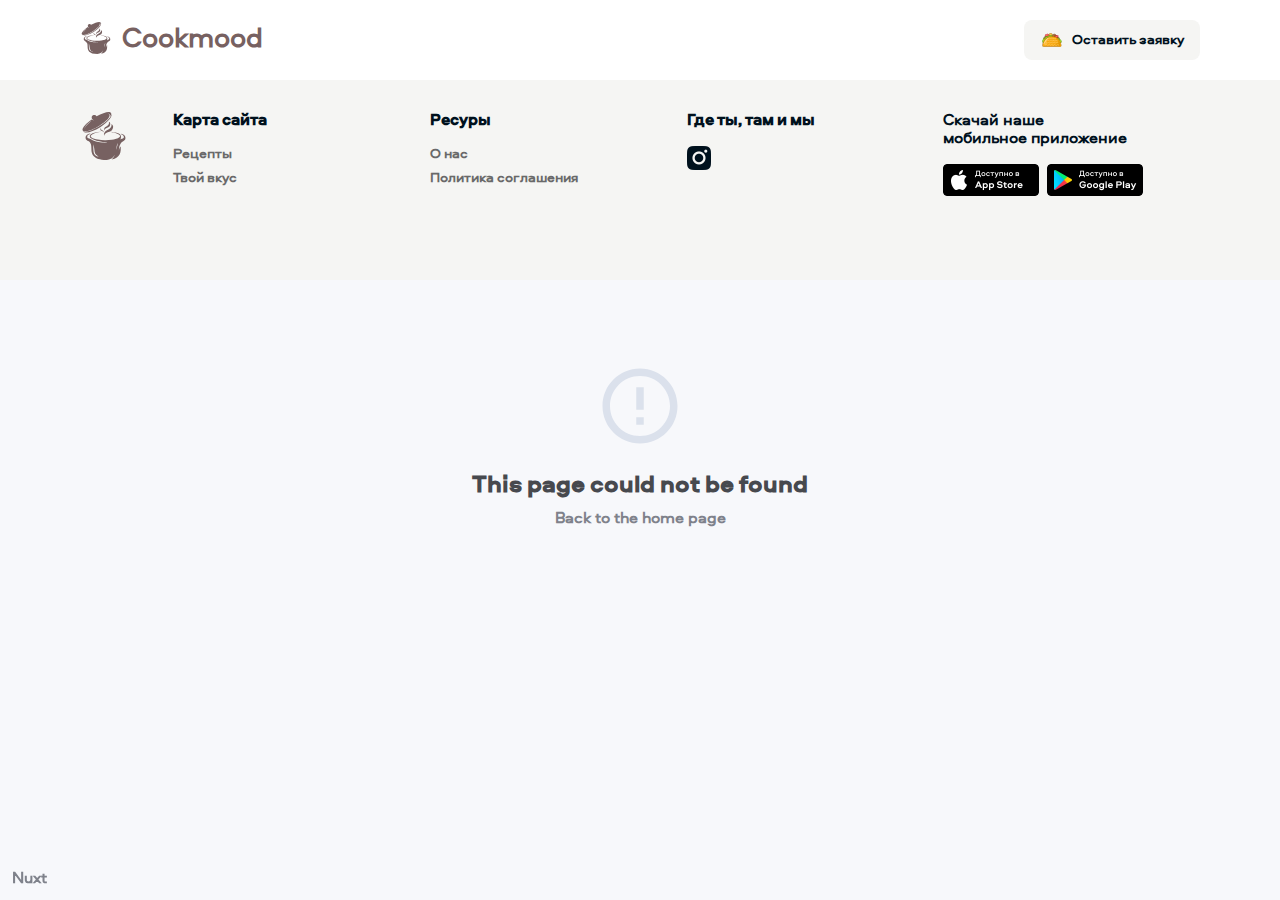
==== commit e9cf02cd: "add block" ====
--- a/index.html
+++ b/index.html
@@ -1,20 +1,9 @@
 <!doctype html>
-<html data-n-head-ssr lang="ru" data-n-head="%7B%22lang%22:%7B%22ssr%22:%22ru%22%7D%7D">
+<html lang="ru" data-n-head="%7B%22lang%22:%7B%221%22:%22ru%22%7D%7D">
   <head>
-    <title>CookMood</title><meta data-n-head="ssr" charset="utf-8"><meta data-n-head="ssr" name="viewport" content="width=device-width,initial-scale=1"><meta data-n-head="ssr" data-hid="description" name="description" content="Рецепты любимых блюд"><meta data-n-head="ssr" name="format-detection" content="telephone=no"><meta data-n-head="ssr" name="keywords" content="рецепты, блюда, повар, готовка, еда, завтра, обид, ужин, полдник, заработок в интернете"><link data-n-head="ssr" rel="icon" type="image/x-icon" href="/favicon.ico"><link rel="preload" href="/_nuxt/fbc0540.js" as="script"><link rel="preload" href="/_nuxt/8530e4e.js" as="script"><link rel="preload" href="/_nuxt/b3898b8.js" as="script"><link rel="preload" href="/_nuxt/b57e159.js" as="script"><link rel="preload" href="/_nuxt/d05c339.js" as="script"><style data-vue-ssr-id="5a193080:0 7e56e4e3:0 4702071b:0 33c2b436:0 7bfd72ea:0 11f1cea2:0 2dd212e3:0 750e5f2c:0">.mt-0{margin-top:0}.mt-1{margin-top:4px}.mt-2{margin-top:8px}.mt-3{margin-top:12px}.mt-4{margin-top:16px}.mt-5{margin-top:20px}.mt-6{margin-top:24px}.mt-7{margin-top:28px}.mt-8{margin-top:32px}.mt-9{margin-top:36px}.mt-10{margin-top:40px}.mt-11{margin-top:44px}.mt-12{margin-top:48px}.mr-0{margin-right:0}.mr-1{margin-right:4px}.mr-2{margin-right:8px}.mr-3{margin-right:12px}.mr-4{margin-right:16px}.mr-5{margin-right:20px}.mr-6{margin-right:24px}.mr-7{margin-right:28px}.mr-8{margin-right:32px}.mr-9{margin-right:36px}.mr-10{margin-right:40px}.mr-11{margin-right:44px}.mr-12{margin-right:48px}.mb-0{margin-bottom:0}.mb-1{margin-bottom:4px}.mb-2{margin-bottom:8px}.mb-3{margin-bottom:12px}.mb-4{margin-bottom:16px}.mb-5{margin-bottom:20px}.mb-6{margin-bottom:24px}.mb-7{margin-bottom:28px}.mb-8{margin-bottom:32px}.mb-9{margin-bottom:36px}.mb-10{margin-bottom:40px}.mb-11{margin-bottom:44px}.mb-12{margin-bottom:48px}.ml-0{margin-left:0}.ml-1{margin-left:4px}.ml-2{margin-left:8px}.ml-3{margin-left:12px}.ml-4{margin-left:16px}.ml-5{margin-left:20px}.ml-6{margin-left:24px}.ml-7{margin-left:28px}.ml-8{margin-left:32px}.ml-9{margin-left:36px}.ml-10{margin-left:40px}.ml-11{margin-left:44px}.ml-12{margin-left:48px}.ma-0{margin:0}.ma-1{margin:4px}.ma-2{margin:8px}.ma-3{margin:12px}.ma-4{margin:16px}.ma-5{margin:20px}.ma-6{margin:24px}.ma-7{margin:28px}.ma-8{margin:32px}.ma-9{margin:36px}.ma-10{margin:40px}.ma-11{margin:44px}.ma-12{margin:48px}.pt-0{margin-top:0}.pt-1{margin-top:4px}.pt-2{margin-top:8px}.pt-3{margin-top:12px}.pt-4{margin-top:16px}.pt-5{margin-top:20px}.pb-6{margin-top:24px}.pt-7{margin-top:28px}.pt-8{margin-top:32px}.pt-9{margin-top:36px}.pt-10{margin-top:40px}.pt-11{margin-top:44px}.pt-12{margin-top:48px}.pr-0{margin-right:0}.pr-1{margin-right:4px}.pr-2{margin-right:8px}.pr-3{margin-right:12px}.pr-4{margin-right:16px}.pr-5{margin-right:20px}.pb-6{margin-right:24px}.pr-7{margin-right:28px}.pr-8{margin-right:32px}.pr-9{margin-right:36px}.pr-10{margin-right:40px}.pr-11{margin-right:44px}.pr-12{margin-right:48px}.pb-0{margin-bottom:0}.pb-1{margin-bottom:4px}.pb-2{margin-bottom:8px}.pb-3{margin-bottom:12px}.pb-4{margin-bottom:16px}.pb-5{margin-bottom:20px}.pb-6{margin-bottom:24px}.pb-7{margin-bottom:28px}.pb-8{margin-bottom:32px}.pb-9{margin-bottom:36px}.pb-10{margin-bottom:40px}.pb-11{margin-bottom:44px}.pb-12{margin-bottom:48px}.pl-0{margin-left:0}.pl-1{margin-left:4px}.pl-2{margin-left:8px}.pl-3{margin-left:12px}.pl-4{margin-left:16px}.pl-5{margin-left:20px}.pb-6{margin-left:24px}.pl-7{margin-left:28px}.pl-8{margin-left:32px}.pl-9{margin-left:36px}.pl-10{margin-left:40px}.pl-11{margin-left:44px}.pl-12{margin-left:48px}.pa-0{margin:0}.pa-1{margin:4px}.pa-2{margin:8px}.pa-3{margin:12px}.pa-4{margin:16px}.pa-5{margin:20px}.pb-6{margin:24px}.pa-7{margin:28px}.pa-8{margin:32px}.pa-9{margin:36px}.pa-10{margin:40px}.pa-11{margin:44px}.pa-12{margin:48px}.text-center{text-align:center}.title{font-size:28px;line-height:30px;font-family:Aeroport-Bold,sans-serif}.text-grey{color:#b7bcc9}.text-error{color:#ed0000}.text-button{font-size:18px;line-height:20px}.text-small{font-size:14px;line-height:16px}@font-face{font-family:Aeroport-Bold;src:url(/fonts/Aeroport/web/webfonts/3A987B_0_0.eot);src:url(/fonts/Aeroport/web/webfonts/3A987B_0_0.eot?#iefix) format("embedded-opentype"),url(/fonts/Aeroport/web/webfonts/3A987B_0_0.woff2) format("woff2"),url(/fonts/Aeroport/web/webfonts/3A987B_0_0.woff) format("woff"),url(/fonts/Aeroport/web/webfonts/3A987B_0_0.ttf) format("truetype")}@font-face{font-family:Aeroport;src:url(/fonts/Aeroport/web/webfonts/3A987B_1_0.eot);src:url(/fonts/Aeroport/web/webfonts/3A987B_1_0.eot?#iefix) format("embedded-opentype"),url(/fonts/Aeroport/web/webfonts/3A987B_1_0.woff2) format("woff2"),url(/fonts/Aeroport/web/webfonts/3A987B_1_0.woff) format("woff"),url(/fonts/Aeroport/web/webfonts/3A987B_1_0.ttf) format("truetype")}*{margin:0;padding:0;box-sizing:border-box;font-family:Aeroport,sans-serif;font-size:16px;line-height:18px;font-weight:600;color:#00111d}html{scroll-behavior:smooth}body{background:#fff}.nuxt-progress{position:fixed;top:0;left:0;right:0;height:2px;width:0;opacity:1;transition:width .1s,opacity .4s;background-color:#000;z-index:999999}.nuxt-progress.nuxt-progress-notransition{transition:none}.nuxt-progress-failed{background-color:red}.mt-0[data-v-1bd22ae8]{margin-top:0}.mt-1[data-v-1bd22ae8]{margin-top:4px}.mt-2[data-v-1bd22ae8]{margin-top:8px}.mt-3[data-v-1bd22ae8]{margin-top:12px}.mt-4[data-v-1bd22ae8]{margin-top:16px}.mt-5[data-v-1bd22ae8]{margin-top:20px}.mt-6[data-v-1bd22ae8]{margin-top:24px}.mt-7[data-v-1bd22ae8]{margin-top:28px}.mt-8[data-v-1bd22ae8]{margin-top:32px}.mt-9[data-v-1bd22ae8]{margin-top:36px}.mt-10[data-v-1bd22ae8]{margin-top:40px}.mt-11[data-v-1bd22ae8]{margin-top:44px}.mt-12[data-v-1bd22ae8]{margin-top:48px}.mr-0[data-v-1bd22ae8]{margin-right:0}.mr-1[data-v-1bd22ae8]{margin-right:4px}.mr-2[data-v-1bd22ae8]{margin-right:8px}.mr-3[data-v-1bd22ae8]{margin-right:12px}.mr-4[data-v-1bd22ae8]{margin-right:16px}.mr-5[data-v-1bd22ae8]{margin-right:20px}.mr-6[data-v-1bd22ae8]{margin-right:24px}.mr-7[data-v-1bd22ae8]{margin-right:28px}.mr-8[data-v-1bd22ae8]{margin-right:32px}.mr-9[data-v-1bd22ae8]{margin-right:36px}.mr-10[data-v-1bd22ae8]{margin-right:40px}.mr-11[data-v-1bd22ae8]{margin-right:44px}.mr-12[data-v-1bd22ae8]{margin-right:48px}.mb-0[data-v-1bd22ae8]{margin-bottom:0}.mb-1[data-v-1bd22ae8]{margin-bottom:4px}.mb-2[data-v-1bd22ae8]{margin-bottom:8px}.mb-3[data-v-1bd22ae8]{margin-bottom:12px}.mb-4[data-v-1bd22ae8]{margin-bottom:16px}.mb-5[data-v-1bd22ae8]{margin-bottom:20px}.mb-6[data-v-1bd22ae8]{margin-bottom:24px}.mb-7[data-v-1bd22ae8]{margin-bottom:28px}.mb-8[data-v-1bd22ae8]{margin-bottom:32px}.mb-9[data-v-1bd22ae8]{margin-bottom:36px}.mb-10[data-v-1bd22ae8]{margin-bottom:40px}.mb-11[data-v-1bd22ae8]{margin-bottom:44px}.mb-12[data-v-1bd22ae8]{margin-bottom:48px}.ml-0[data-v-1bd22ae8]{margin-left:0}.ml-1[data-v-1bd22ae8]{margin-left:4px}.ml-2[data-v-1bd22ae8]{margin-left:8px}.ml-3[data-v-1bd22ae8]{margin-left:12px}.ml-4[data-v-1bd22ae8]{margin-left:16px}.ml-5[data-v-1bd22ae8]{margin-left:20px}.ml-6[data-v-1bd22ae8]{margin-left:24px}.ml-7[data-v-1bd22ae8]{margin-left:28px}.ml-8[data-v-1bd22ae8]{margin-left:32px}.ml-9[data-v-1bd22ae8]{margin-left:36px}.ml-10[data-v-1bd22ae8]{margin-left:40px}.ml-11[data-v-1bd22ae8]{margin-left:44px}.ml-12[data-v-1bd22ae8]{margin-left:48px}.ma-0[data-v-1bd22ae8]{margin:0}.ma-1[data-v-1bd22ae8]{margin:4px}.ma-2[data-v-1bd22ae8]{margin:8px}.ma-3[data-v-1bd22ae8]{margin:12px}.ma-4[data-v-1bd22ae8]{margin:16px}.ma-5[data-v-1bd22ae8]{margin:20px}.ma-6[data-v-1bd22ae8]{margin:24px}.ma-7[data-v-1bd22ae8]{margin:28px}.ma-8[data-v-1bd22ae8]{margin:32px}.ma-9[data-v-1bd22ae8]{margin:36px}.ma-10[data-v-1bd22ae8]{margin:40px}.ma-11[data-v-1bd22ae8]{margin:44px}.ma-12[data-v-1bd22ae8]{margin:48px}.pt-0[data-v-1bd22ae8]{margin-top:0}.pt-1[data-v-1bd22ae8]{margin-top:4px}.pt-2[data-v-1bd22ae8]{margin-top:8px}.pt-3[data-v-1bd22ae8]{margin-top:12px}.pt-4[data-v-1bd22ae8]{margin-top:16px}.pt-5[data-v-1bd22ae8]{margin-top:20px}.pb-6[data-v-1bd22ae8]{margin-top:24px}.pt-7[data-v-1bd22ae8]{margin-top:28px}.pt-8[data-v-1bd22ae8]{margin-top:32px}.pt-9[data-v-1bd22ae8]{margin-top:36px}.pt-10[data-v-1bd22ae8]{margin-top:40px}.pt-11[data-v-1bd22ae8]{margin-top:44px}.pt-12[data-v-1bd22ae8]{margin-top:48px}.pr-0[data-v-1bd22ae8]{margin-right:0}.pr-1[data-v-1bd22ae8]{margin-right:4px}.pr-2[data-v-1bd22ae8]{margin-right:8px}.pr-3[data-v-1bd22ae8]{margin-right:12px}.pr-4[data-v-1bd22ae8]{margin-right:16px}.pr-5[data-v-1bd22ae8]{margin-right:20px}.pb-6[data-v-1bd22ae8]{margin-right:24px}.pr-7[data-v-1bd22ae8]{margin-right:28px}.pr-8[data-v-1bd22ae8]{margin-right:32px}.pr-9[data-v-1bd22ae8]{margin-right:36px}.pr-10[data-v-1bd22ae8]{margin-right:40px}.pr-11[data-v-1bd22ae8]{margin-right:44px}.pr-12[data-v-1bd22ae8]{margin-right:48px}.pb-0[data-v-1bd22ae8]{margin-bottom:0}.pb-1[data-v-1bd22ae8]{margin-bottom:4px}.pb-2[data-v-1bd22ae8]{margin-bottom:8px}.pb-3[data-v-1bd22ae8]{margin-bottom:12px}.pb-4[data-v-1bd22ae8]{margin-bottom:16px}.pb-5[data-v-1bd22ae8]{margin-bottom:20px}.pb-6[data-v-1bd22ae8]{margin-bottom:24px}.pb-7[data-v-1bd22ae8]{margin-bottom:28px}.pb-8[data-v-1bd22ae8]{margin-bottom:32px}.pb-9[data-v-1bd22ae8]{margin-bottom:36px}.pb-10[data-v-1bd22ae8]{margin-bottom:40px}.pb-11[data-v-1bd22ae8]{margin-bottom:44px}.pb-12[data-v-1bd22ae8]{margin-bottom:48px}.pl-0[data-v-1bd22ae8]{margin-left:0}.pl-1[data-v-1bd22ae8]{margin-left:4px}.pl-2[data-v-1bd22ae8]{margin-left:8px}.pl-3[data-v-1bd22ae8]{margin-left:12px}.pl-4[data-v-1bd22ae8]{margin-left:16px}.pl-5[data-v-1bd22ae8]{margin-left:20px}.pb-6[data-v-1bd22ae8]{margin-left:24px}.pl-7[data-v-1bd22ae8]{margin-left:28px}.pl-8[data-v-1bd22ae8]{margin-left:32px}.pl-9[data-v-1bd22ae8]{margin-left:36px}.pl-10[data-v-1bd22ae8]{margin-left:40px}.pl-11[data-v-1bd22ae8]{margin-left:44px}.pl-12[data-v-1bd22ae8]{margin-left:48px}.pa-0[data-v-1bd22ae8]{margin:0}.pa-1[data-v-1bd22ae8]{margin:4px}.pa-2[data-v-1bd22ae8]{margin:8px}.pa-3[data-v-1bd22ae8]{margin:12px}.pa-4[data-v-1bd22ae8]{margin:16px}.pa-5[data-v-1bd22ae8]{margin:20px}.pb-6[data-v-1bd22ae8]{margin:24px}.pa-7[data-v-1bd22ae8]{margin:28px}.pa-8[data-v-1bd22ae8]{margin:32px}.pa-9[data-v-1bd22ae8]{margin:36px}.pa-10[data-v-1bd22ae8]{margin:40px}.pa-11[data-v-1bd22ae8]{margin:44px}.pa-12[data-v-1bd22ae8]{margin:48px}[data-v-1bd22ae8]{margin:0;padding:0;box-sizing:border-box;font-family:Aeroport,sans-serif;font-size:16px;line-height:18px;font-weight:600;color:#00111d}html[data-v-1bd22ae8]{scroll-behavior:smooth}body[data-v-1bd22ae8]{background:#fff}@font-face{font-family:Aeroport-Bold;src:url(/fonts/Aeroport/web/webfonts/3A987B_0_0.eot);src:url(/fonts/Aeroport/web/webfonts/3A987B_0_0.eot?#iefix) format("embedded-opentype"),url(/fonts/Aeroport/web/webfonts/3A987B_0_0.woff2) format("woff2"),url(/fonts/Aeroport/web/webfonts/3A987B_0_0.woff) format("woff"),url(/fonts/Aeroport/web/webfonts/3A987B_0_0.ttf) format("truetype")}@font-face{font-family:Aeroport;src:url(/fonts/Aeroport/web/webfonts/3A987B_1_0.eot);src:url(/fonts/Aeroport/web/webfonts/3A987B_1_0.eot?#iefix) format("embedded-opentype"),url(/fonts/Aeroport/web/webfonts/3A987B_1_0.woff2) format("woff2"),url(/fonts/Aeroport/web/webfonts/3A987B_1_0.woff) format("woff"),url(/fonts/Aeroport/web/webfonts/3A987B_1_0.ttf) format("truetype")}.text-center[data-v-1bd22ae8]{text-align:center}.title[data-v-1bd22ae8]{font-size:28px;line-height:30px;font-family:Aeroport-Bold,sans-serif}.text-grey[data-v-1bd22ae8]{color:#b7bcc9}.text-error[data-v-1bd22ae8]{color:#ed0000}.text-button[data-v-1bd22ae8]{font-size:18px;line-height:20px}.text-small[data-v-1bd22ae8]{font-size:14px;line-height:16px}.content[data-v-1bd22ae8]{margin-top:80px;display:flex;justify-content:center;align-items:center}@media(max-width:428px){.content[data-v-1bd22ae8]{margin-top:64px}}.container[data-v-1bd22ae8]{width:1120px}@media(max-width:428px){.container[data-v-1bd22ae8]{padding:0 16px;width:100%}}.mt-0[data-v-c38021e2]{margin-top:0}.mt-1[data-v-c38021e2]{margin-top:4px}.mt-2[data-v-c38021e2]{margin-top:8px}.mt-3[data-v-c38021e2]{margin-top:12px}.mt-4[data-v-c38021e2]{margin-top:16px}.mt-5[data-v-c38021e2]{margin-top:20px}.mt-6[data-v-c38021e2]{margin-top:24px}.mt-7[data-v-c38021e2]{margin-top:28px}.mt-8[data-v-c38021e2]{margin-top:32px}.mt-9[data-v-c38021e2]{margin-top:36px}.mt-10[data-v-c38021e2]{margin-top:40px}.mt-11[data-v-c38021e2]{margin-top:44px}.mt-12[data-v-c38021e2]{margin-top:48px}.mr-0[data-v-c38021e2]{margin-right:0}.mr-1[data-v-c38021e2]{margin-right:4px}.mr-2[data-v-c38021e2]{margin-right:8px}.mr-3[data-v-c38021e2]{margin-right:12px}.mr-4[data-v-c38021e2]{margin-right:16px}.mr-5[data-v-c38021e2]{margin-right:20px}.mr-6[data-v-c38021e2]{margin-right:24px}.mr-7[data-v-c38021e2]{margin-right:28px}.mr-8[data-v-c38021e2]{margin-right:32px}.mr-9[data-v-c38021e2]{margin-right:36px}.mr-10[data-v-c38021e2]{margin-right:40px}.mr-11[data-v-c38021e2]{margin-right:44px}.mr-12[data-v-c38021e2]{margin-right:48px}.mb-0[data-v-c38021e2]{margin-bottom:0}.mb-1[data-v-c38021e2]{margin-bottom:4px}.mb-2[data-v-c38021e2]{margin-bottom:8px}.mb-3[data-v-c38021e2]{margin-bottom:12px}.mb-4[data-v-c38021e2]{margin-bottom:16px}.mb-5[data-v-c38021e2]{margin-bottom:20px}.mb-6[data-v-c38021e2]{margin-bottom:24px}.mb-7[data-v-c38021e2]{margin-bottom:28px}.mb-8[data-v-c38021e2]{margin-bottom:32px}.mb-9[data-v-c38021e2]{margin-bottom:36px}.mb-10[data-v-c38021e2]{margin-bottom:40px}.mb-11[data-v-c38021e2]{margin-bottom:44px}.mb-12[data-v-c38021e2]{margin-bottom:48px}.ml-0[data-v-c38021e2]{margin-left:0}.ml-1[data-v-c38021e2]{margin-left:4px}.ml-2[data-v-c38021e2]{margin-left:8px}.ml-3[data-v-c38021e2]{margin-left:12px}.ml-4[data-v-c38021e2]{margin-left:16px}.ml-5[data-v-c38021e2]{margin-left:20px}.ml-6[data-v-c38021e2]{margin-left:24px}.ml-7[data-v-c38021e2]{margin-left:28px}.ml-8[data-v-c38021e2]{margin-left:32px}.ml-9[data-v-c38021e2]{margin-left:36px}.ml-10[data-v-c38021e2]{margin-left:40px}.ml-11[data-v-c38021e2]{margin-left:44px}.ml-12[data-v-c38021e2]{margin-left:48px}.ma-0[data-v-c38021e2]{margin:0}.ma-1[data-v-c38021e2]{margin:4px}.ma-2[data-v-c38021e2]{margin:8px}.ma-3[data-v-c38021e2]{margin:12px}.ma-4[data-v-c38021e2]{margin:16px}.ma-5[data-v-c38021e2]{margin:20px}.ma-6[data-v-c38021e2]{margin:24px}.ma-7[data-v-c38021e2]{margin:28px}.ma-8[data-v-c38021e2]{margin:32px}.ma-9[data-v-c38021e2]{margin:36px}.ma-10[data-v-c38021e2]{margin:40px}.ma-11[data-v-c38021e2]{margin:44px}.ma-12[data-v-c38021e2]{margin:48px}.pt-0[data-v-c38021e2]{margin-top:0}.pt-1[data-v-c38021e2]{margin-top:4px}.pt-2[data-v-c38021e2]{margin-top:8px}.pt-3[data-v-c38021e2]{margin-top:12px}.pt-4[data-v-c38021e2]{margin-top:16px}.pt-5[data-v-c38021e2]{margin-top:20px}.pb-6[data-v-c38021e2]{margin-top:24px}.pt-7[data-v-c38021e2]{margin-top:28px}.pt-8[data-v-c38021e2]{margin-top:32px}.pt-9[data-v-c38021e2]{margin-top:36px}.pt-10[data-v-c38021e2]{margin-top:40px}.pt-11[data-v-c38021e2]{margin-top:44px}.pt-12[data-v-c38021e2]{margin-top:48px}.pr-0[data-v-c38021e2]{margin-right:0}.pr-1[data-v-c38021e2]{margin-right:4px}.pr-2[data-v-c38021e2]{margin-right:8px}.pr-3[data-v-c38021e2]{margin-right:12px}.pr-4[data-v-c38021e2]{margin-right:16px}.pr-5[data-v-c38021e2]{margin-right:20px}.pb-6[data-v-c38021e2]{margin-right:24px}.pr-7[data-v-c38021e2]{margin-right:28px}.pr-8[data-v-c38021e2]{margin-right:32px}.pr-9[data-v-c38021e2]{margin-right:36px}.pr-10[data-v-c38021e2]{margin-right:40px}.pr-11[data-v-c38021e2]{margin-right:44px}.pr-12[data-v-c38021e2]{margin-right:48px}.pb-0[data-v-c38021e2]{margin-bottom:0}.pb-1[data-v-c38021e2]{margin-bottom:4px}.pb-2[data-v-c38021e2]{margin-bottom:8px}.pb-3[data-v-c38021e2]{margin-bottom:12px}.pb-4[data-v-c38021e2]{margin-bottom:16px}.pb-5[data-v-c38021e2]{margin-bottom:20px}.pb-6[data-v-c38021e2]{margin-bottom:24px}.pb-7[data-v-c38021e2]{margin-bottom:28px}.pb-8[data-v-c38021e2]{margin-bottom:32px}.pb-9[data-v-c38021e2]{margin-bottom:36px}.pb-10[data-v-c38021e2]{margin-bottom:40px}.pb-11[data-v-c38021e2]{margin-bottom:44px}.pb-12[data-v-c38021e2]{margin-bottom:48px}.pl-0[data-v-c38021e2]{margin-left:0}.pl-1[data-v-c38021e2]{margin-left:4px}.pl-2[data-v-c38021e2]{margin-left:8px}.pl-3[data-v-c38021e2]{margin-left:12px}.pl-4[data-v-c38021e2]{margin-left:16px}.pl-5[data-v-c38021e2]{margin-left:20px}.pb-6[data-v-c38021e2]{margin-left:24px}.pl-7[data-v-c38021e2]{margin-left:28px}.pl-8[data-v-c38021e2]{margin-left:32px}.pl-9[data-v-c38021e2]{margin-left:36px}.pl-10[data-v-c38021e2]{margin-left:40px}.pl-11[data-v-c38021e2]{margin-left:44px}.pl-12[data-v-c38021e2]{margin-left:48px}.pa-0[data-v-c38021e2]{margin:0}.pa-1[data-v-c38021e2]{margin:4px}.pa-2[data-v-c38021e2]{margin:8px}.pa-3[data-v-c38021e2]{margin:12px}.pa-4[data-v-c38021e2]{margin:16px}.pa-5[data-v-c38021e2]{margin:20px}.pb-6[data-v-c38021e2]{margin:24px}.pa-7[data-v-c38021e2]{margin:28px}.pa-8[data-v-c38021e2]{margin:32px}.pa-9[data-v-c38021e2]{margin:36px}.pa-10[data-v-c38021e2]{margin:40px}.pa-11[data-v-c38021e2]{margin:44px}.pa-12[data-v-c38021e2]{margin:48px}[data-v-c38021e2]{margin:0;padding:0;box-sizing:border-box;font-family:Aeroport,sans-serif;font-size:16px;line-height:18px;font-weight:600;color:#00111d}html[data-v-c38021e2]{scroll-behavior:smooth}body[data-v-c38021e2]{background:#fff}@font-face{font-family:Aeroport-Bold;src:url(/fonts/Aeroport/web/webfonts/3A987B_0_0.eot);src:url(/fonts/Aeroport/web/webfonts/3A987B_0_0.eot?#iefix) format("embedded-opentype"),url(/fonts/Aeroport/web/webfonts/3A987B_0_0.woff2) format("woff2"),url(/fonts/Aeroport/web/webfonts/3A987B_0_0.woff) format("woff"),url(/fonts/Aeroport/web/webfonts/3A987B_0_0.ttf) format("truetype")}@font-face{font-family:Aeroport;src:url(/fonts/Aeroport/web/webfonts/3A987B_1_0.eot);src:url(/fonts/Aeroport/web/webfonts/3A987B_1_0.eot?#iefix) format("embedded-opentype"),url(/fonts/Aeroport/web/webfonts/3A987B_1_0.woff2) format("woff2"),url(/fonts/Aeroport/web/webfonts/3A987B_1_0.woff) format("woff"),url(/fonts/Aeroport/web/webfonts/3A987B_1_0.ttf) format("truetype")}.text-center[data-v-c38021e2]{text-align:center}.title[data-v-c38021e2]{font-size:28px;line-height:30px;font-family:Aeroport-Bold,sans-serif}.text-grey[data-v-c38021e2]{color:#b7bcc9}.text-error[data-v-c38021e2]{color:#ed0000}.text-button[data-v-c38021e2]{font-size:18px;line-height:20px}.text-small[data-v-c38021e2]{font-size:14px;line-height:16px}.header[data-v-c38021e2]{position:fixed;z-index:9999;top:0;left:0;width:100vw;height:80px;padding:20px 0;display:flex;justify-content:center;align-items:center;background:#fff}@media(max-width:428px){.header[data-v-c38021e2]{height:64px}}.container[data-v-c38021e2]{width:1120px;height:inherit;display:flex;padding:25px 0}@media(max-width:428px){.container[data-v-c38021e2]{padding:20px 16px}}.brand[data-v-c38021e2]{width:188px;height:32px;display:flex;align-items:center}.brand>div[data-v-c38021e2]:first-child{margin-right:9.69px}.brand img[data-v-c38021e2]{height:32px;width:32px}@media(max-width:428px){.brand img[data-v-c38021e2]{height:24px;width:24px}}.brand h5[data-v-c38021e2]{font-size:28px;line-height:30px;color:#776161}@media(max-width:428px){.brand h5[data-v-c38021e2]{font-size:22px;line-height:24px}}.mt-0{margin-top:0}.mt-1{margin-top:4px}.mt-2{margin-top:8px}.mt-3{margin-top:12px}.mt-4{margin-top:16px}.mt-5{margin-top:20px}.mt-6{margin-top:24px}.mt-7{margin-top:28px}.mt-8{margin-top:32px}.mt-9{margin-top:36px}.mt-10{margin-top:40px}.mt-11{margin-top:44px}.mt-12{margin-top:48px}.mr-0{margin-right:0}.mr-1{margin-right:4px}.mr-2{margin-right:8px}.mr-3{margin-right:12px}.mr-4{margin-right:16px}.mr-5{margin-right:20px}.mr-6{margin-right:24px}.mr-7{margin-right:28px}.mr-8{margin-right:32px}.mr-9{margin-right:36px}.mr-10{margin-right:40px}.mr-11{margin-right:44px}.mr-12{margin-right:48px}.mb-0{margin-bottom:0}.mb-1{margin-bottom:4px}.mb-2{margin-bottom:8px}.mb-3{margin-bottom:12px}.mb-4{margin-bottom:16px}.mb-5{margin-bottom:20px}.mb-6{margin-bottom:24px}.mb-7{margin-bottom:28px}.mb-8{margin-bottom:32px}.mb-9{margin-bottom:36px}.mb-10{margin-bottom:40px}.mb-11{margin-bottom:44px}.mb-12{margin-bottom:48px}.ml-0{margin-left:0}.ml-1{margin-left:4px}.ml-2{margin-left:8px}.ml-3{margin-left:12px}.ml-4{margin-left:16px}.ml-5{margin-left:20px}.ml-6{margin-left:24px}.ml-7{margin-left:28px}.ml-8{margin-left:32px}.ml-9{margin-left:36px}.ml-10{margin-left:40px}.ml-11{margin-left:44px}.ml-12{margin-left:48px}.ma-0{margin:0}.ma-1{margin:4px}.ma-2{margin:8px}.ma-3{margin:12px}.ma-4{margin:16px}.ma-5{margin:20px}.ma-6{margin:24px}.ma-7{margin:28px}.ma-8{margin:32px}.ma-9{margin:36px}.ma-10{margin:40px}.ma-11{margin:44px}.ma-12{margin:48px}.pt-0{margin-top:0}.pt-1{margin-top:4px}.pt-2{margin-top:8px}.pt-3{margin-top:12px}.pt-4{margin-top:16px}.pt-5{margin-top:20px}.pb-6{margin-top:24px}.pt-7{margin-top:28px}.pt-8{margin-top:32px}.pt-9{margin-top:36px}.pt-10{margin-top:40px}.pt-11{margin-top:44px}.pt-12{margin-top:48px}.pr-0{margin-right:0}.pr-1{margin-right:4px}.pr-2{margin-right:8px}.pr-3{margin-right:12px}.pr-4{margin-right:16px}.pr-5{margin-right:20px}.pb-6{margin-right:24px}.pr-7{margin-right:28px}.pr-8{margin-right:32px}.pr-9{margin-right:36px}.pr-10{margin-right:40px}.pr-11{margin-right:44px}.pr-12{margin-right:48px}.pb-0{margin-bottom:0}.pb-1{margin-bottom:4px}.pb-2{margin-bottom:8px}.pb-3{margin-bottom:12px}.pb-4{margin-bottom:16px}.pb-5{margin-bottom:20px}.pb-6{margin-bottom:24px}.pb-7{margin-bottom:28px}.pb-8{margin-bottom:32px}.pb-9{margin-bottom:36px}.pb-10{margin-bottom:40px}.pb-11{margin-bottom:44px}.pb-12{margin-bottom:48px}.pl-0{margin-left:0}.pl-1{margin-left:4px}.pl-2{margin-left:8px}.pl-3{margin-left:12px}.pl-4{margin-left:16px}.pl-5{margin-left:20px}.pb-6{margin-left:24px}.pl-7{margin-left:28px}.pl-8{margin-left:32px}.pl-9{margin-left:36px}.pl-10{margin-left:40px}.pl-11{margin-left:44px}.pl-12{margin-left:48px}.pa-0{margin:0}.pa-1{margin:4px}.pa-2{margin:8px}.pa-3{margin:12px}.pa-4{margin:16px}.pa-5{margin:20px}.pb-6{margin:24px}.pa-7{margin:28px}.pa-8{margin:32px}.pa-9{margin:36px}.pa-10{margin:40px}.pa-11{margin:44px}.pa-12{margin:48px}*{margin:0;padding:0;box-sizing:border-box;font-family:Aeroport,sans-serif;font-size:16px;line-height:18px;font-weight:600;color:#00111d}html{scroll-behavior:smooth}body{background:#fff}@font-face{font-family:Aeroport-Bold;src:url(/fonts/Aeroport/web/webfonts/3A987B_0_0.eot);src:url(/fonts/Aeroport/web/webfonts/3A987B_0_0.eot?#iefix) format("embedded-opentype"),url(/fonts/Aeroport/web/webfonts/3A987B_0_0.woff2) format("woff2"),url(/fonts/Aeroport/web/webfonts/3A987B_0_0.woff) format("woff"),url(/fonts/Aeroport/web/webfonts/3A987B_0_0.ttf) format("truetype")}@font-face{font-family:Aeroport;src:url(/fonts/Aeroport/web/webfonts/3A987B_1_0.eot);src:url(/fonts/Aeroport/web/webfonts/3A987B_1_0.eot?#iefix) format("embedded-opentype"),url(/fonts/Aeroport/web/webfonts/3A987B_1_0.woff2) format("woff2"),url(/fonts/Aeroport/web/webfonts/3A987B_1_0.woff) format("woff"),url(/fonts/Aeroport/web/webfonts/3A987B_1_0.ttf) format("truetype")}.text-center{text-align:center}.title{font-size:28px;line-height:30px;font-family:Aeroport-Bold,sans-serif}.text-grey{color:#b7bcc9}.text-error{color:#ed0000}.text-button{font-size:18px;line-height:20px}.text-small{font-size:14px;line-height:16px}#looking-for-recipes{display:flex;height:528px;width:100%;margin-bottom:160px;margin-top:80px}@media(max-width:428px){#looking-for-recipes{margin-bottom:64px;margin-top:23px;height:auto;flex-direction:column-reverse}#looking-for-recipes h2{margin-bottom:16px}#looking-for-recipes p{margin-bottom:24px}}#looking-for-recipes>div{height:inherit;flex-basis:50%;display:flex;width:100%}@media(max-width:428px){#looking-for-recipes>div{flex-basis:100%}}#looking-for-recipes .looking-for-recipes__image-container{width:544px;height:inherit;background:#ffcd17;border-radius:24px;position:relative}@media(max-width:428px){#looking-for-recipes .looking-for-recipes__image-container{width:100%}}#looking-for-recipes .looking-for-recipes__image-container img{position:absolute;bottom:0;right:0;width:576px;border-bottom-right-radius:24px}@media(max-width:428px){#looking-for-recipes .looking-for-recipes__image-container img{width:100%}}#looking-for-recipes .looking-for-recipes__actions{width:352px}@media(max-width:428px){#looking-for-recipes .looking-for-recipes__actions{width:100%}}#looking-for-recipes .looking-for-recipes__picture{justify-content:flex-end}@media(max-width:428px){#looking-for-recipes .looking-for-recipes__picture{height:332px;margin-bottom:24px}}#looking-for-recipes .looking-for-recipes__left-block{align-items:center}#looking-for-recipes .looking-for-recipes__text-block{width:448px}#tell{display:flex;height:529px;width:100%;margin-bottom:160px}@media(max-width:428px){#tell{height:auto;margin-bottom:64px;flex-direction:column}#tell h2{margin-bottom:16px}}#tell>div{height:inherit;flex-basis:50%;display:flex;width:100%}@media(max-width:428px){#tell>div{flex-basis:100%}}#tell .tell__right-block{align-items:center;justify-content:flex-end}#tell .tell__text-block{width:448px}@media(max-width:428px){#tell .tell__text-block{width:100%}}#tell .tell__image-container{width:544px;height:inherit;border-radius:24px}@media(max-width:428px){#tell .tell__image-container{width:100%}}#tell .tell__image-container img{width:inherit;height:inherit;border-radius:24px}@media(max-width:428px){#tell .tell__picture{margin-bottom:24px}}#cooking-stages{margin-bottom:160px}@media(max-width:428px){#cooking-stages{margin-bottom:64px}}#cooking-stages .cooking-stages-header{max-width:620px;margin-bottom:64px}@media(max-width:428px){#cooking-stages .cooking-stages-header{margin-bottom:16px}}#cooking-stages .stages-block{width:inherit;height:688px;background:#f5f5f3;border-radius:24px}@media(max-width:428px){#cooking-stages .stages-block{height:496px;margin:0 -16px;border-radius:0}}#selection-of-recipes{height:768px;width:inherit;display:flex;margin-bottom:160px}@media(max-width:428px){#selection-of-recipes{height:auto;flex-direction:column-reverse;margin-bottom:64px}}#selection-of-recipes>div{width:50%;height:inherit}@media(max-width:428px){#selection-of-recipes>div{width:100%}}#selection-of-recipes>div:first-child{margin-top:80px}@media(max-width:428px){#selection-of-recipes>div:first-child{margin-top:48px}}#selection-of-recipes>div:first-child .selection-of-recipes__image-absolute-container{right:-96px;top:48px}@media(max-width:428px){#selection-of-recipes>div:first-child .selection-of-recipes__image-absolute-container{top:unset;bottom:24px;right:-75px}}#selection-of-recipes>div:last-child .selection-of-recipes__image-absolute-container{left:-96px;bottom:48px}@media(max-width:428px){#selection-of-recipes>div:last-child .selection-of-recipes__image-absolute-container{bottom:24px;left:-75px}}#selection-of-recipes>div:last-child>div:first-child{margin-bottom:112px}@media(max-width:428px){#selection-of-recipes>div:last-child>div:first-child{margin-bottom:24px}}#selection-of-recipes>div:last-child>div:last-child{display:flex;justify-content:flex-end}#selection-of-recipes .selection-of-recipes__image-container{width:448px;height:512px;border-radius:24px;position:relative}@media(max-width:428px){#selection-of-recipes .selection-of-recipes__image-container{width:272px;height:auto}}#selection-of-recipes .selection-of-recipes__image-container img{width:inherit;height:inherit;border-radius:inherit}#selection-of-recipes .selection-of-recipes__image-container .selection-of-recipes__image-absolute-container{position:absolute;width:256px;height:256px;border-radius:8px}@media(max-width:428px){#selection-of-recipes .selection-of-recipes__image-container .selection-of-recipes__image-absolute-container{width:168px;height:212px}}#selection-of-recipes .selection-of-recipes__image-container .selection-of-recipes__image-absolute-container img{width:inherit;height:inherit;border-radius:inherit}#join{display:flex;width:inherit;height:640px;margin-bottom:160px}@media(max-width:428px){#join{display:none}}#join h2{margin-bottom:64px}#join>div:first-child{width:736px;margin-right:32px}#join>div:first-child>div{display:flex;align-items:flex-end}#join>div:first-child>div>div:first-child img{height:336px;width:352px;border-radius:24px}#join>div:first-child>div>div:last-child img{height:480px;width:352px;border-radius:24px}#join>div:last-child img{height:640px;border-radius:24px}#request{display:flex;width:inherit;height:432px;background:#f2f2f2;border-radius:16px;padding-top:48px;padding-left:96px;padding-right:96px;margin-bottom:80px}@media(max-width:428px){#request{flex-direction:column;height:auto;margin:0 -16px;padding:32px 16px;border-radius:0}}#request h2{max-width:300px}@media(max-width:428px){#request h2{max-width:255px}}#request .request-paragraph{margin-bottom:40px;font-size:18px;line-height:20px}@media(max-width:428px){#request .request-paragraph{margin-bottom:24px;font-size:16px;line-height:18px}}#request .request__image-container{height:224px;width:100%;border-radius:16px 16px 0 0}@media(max-width:428px){#request .request__image-container{border-radius:16px}}#request .request__image-container img{height:inherit;width:inherit;border-radius:inherit}#request .request-title{font-size:30px;line-height:32px}@media(max-width:428px){#request .request-title{font-size:22px;line-height:24px}}@media(max-width:428px){#request>div:first-child{margin-bottom:48px}}#request>div{width:50%}@media(max-width:428px){#request>div{width:100%}}#request>div:last-child{display:flex;justify-content:flex-end;align-items:center}#request form{width:352px}#request form .request-form-row:not(:last-child){margin-bottom:16px}#request form .request-form-row:last-child{margin-bottom:32px}#request form p{font-size:14px;line-height:16px}.landing-title{font-size:46px;line-height:48px;font-family:Aeroport-Bold,sans-serif;font-weight:100;color:#00111d}@media(max-width:428px){.landing-title{font-size:28px;line-height:30px}}.landing-paragraph{font-size:22px;line-height:24px}@media(max-width:428px){.landing-paragraph{font-size:16px;line-height:18px}}.landing-paragraph_small{font-size:18px;line-height:20px}.link{font-size:14px;line-height:16px}.mt-0[data-v-63406f7a]{margin-top:0}.mt-1[data-v-63406f7a]{margin-top:4px}.mt-2[data-v-63406f7a]{margin-top:8px}.mt-3[data-v-63406f7a]{margin-top:12px}.mt-4[data-v-63406f7a]{margin-top:16px}.mt-5[data-v-63406f7a]{margin-top:20px}.mt-6[data-v-63406f7a]{margin-top:24px}.mt-7[data-v-63406f7a]{margin-top:28px}.mt-8[data-v-63406f7a]{margin-top:32px}.mt-9[data-v-63406f7a]{margin-top:36px}.mt-10[data-v-63406f7a]{margin-top:40px}.mt-11[data-v-63406f7a]{margin-top:44px}.mt-12[data-v-63406f7a]{margin-top:48px}.mr-0[data-v-63406f7a]{margin-right:0}.mr-1[data-v-63406f7a]{margin-right:4px}.mr-2[data-v-63406f7a]{margin-right:8px}.mr-3[data-v-63406f7a]{margin-right:12px}.mr-4[data-v-63406f7a]{margin-right:16px}.mr-5[data-v-63406f7a]{margin-right:20px}.mr-6[data-v-63406f7a]{margin-right:24px}.mr-7[data-v-63406f7a]{margin-right:28px}.mr-8[data-v-63406f7a]{margin-right:32px}.mr-9[data-v-63406f7a]{margin-right:36px}.mr-10[data-v-63406f7a]{margin-right:40px}.mr-11[data-v-63406f7a]{margin-right:44px}.mr-12[data-v-63406f7a]{margin-right:48px}.mb-0[data-v-63406f7a]{margin-bottom:0}.mb-1[data-v-63406f7a]{margin-bottom:4px}.mb-2[data-v-63406f7a]{margin-bottom:8px}.mb-3[data-v-63406f7a]{margin-bottom:12px}.mb-4[data-v-63406f7a]{margin-bottom:16px}.mb-5[data-v-63406f7a]{margin-bottom:20px}.mb-6[data-v-63406f7a]{margin-bottom:24px}.mb-7[data-v-63406f7a]{margin-bottom:28px}.mb-8[data-v-63406f7a]{margin-bottom:32px}.mb-9[data-v-63406f7a]{margin-bottom:36px}.mb-10[data-v-63406f7a]{margin-bottom:40px}.mb-11[data-v-63406f7a]{margin-bottom:44px}.mb-12[data-v-63406f7a]{margin-bottom:48px}.ml-0[data-v-63406f7a]{margin-left:0}.ml-1[data-v-63406f7a]{margin-left:4px}.ml-2[data-v-63406f7a]{margin-left:8px}.ml-3[data-v-63406f7a]{margin-left:12px}.ml-4[data-v-63406f7a]{margin-left:16px}.ml-5[data-v-63406f7a]{margin-left:20px}.ml-6[data-v-63406f7a]{margin-left:24px}.ml-7[data-v-63406f7a]{margin-left:28px}.ml-8[data-v-63406f7a]{margin-left:32px}.ml-9[data-v-63406f7a]{margin-left:36px}.ml-10[data-v-63406f7a]{margin-left:40px}.ml-11[data-v-63406f7a]{margin-left:44px}.ml-12[data-v-63406f7a]{margin-left:48px}.ma-0[data-v-63406f7a]{margin:0}.ma-1[data-v-63406f7a]{margin:4px}.ma-2[data-v-63406f7a]{margin:8px}.ma-3[data-v-63406f7a]{margin:12px}.ma-4[data-v-63406f7a]{margin:16px}.ma-5[data-v-63406f7a]{margin:20px}.ma-6[data-v-63406f7a]{margin:24px}.ma-7[data-v-63406f7a]{margin:28px}.ma-8[data-v-63406f7a]{margin:32px}.ma-9[data-v-63406f7a]{margin:36px}.ma-10[data-v-63406f7a]{margin:40px}.ma-11[data-v-63406f7a]{margin:44px}.ma-12[data-v-63406f7a]{margin:48px}.pt-0[data-v-63406f7a]{margin-top:0}.pt-1[data-v-63406f7a]{margin-top:4px}.pt-2[data-v-63406f7a]{margin-top:8px}.pt-3[data-v-63406f7a]{margin-top:12px}.pt-4[data-v-63406f7a]{margin-top:16px}.pt-5[data-v-63406f7a]{margin-top:20px}.pb-6[data-v-63406f7a]{margin-top:24px}.pt-7[data-v-63406f7a]{margin-top:28px}.pt-8[data-v-63406f7a]{margin-top:32px}.pt-9[data-v-63406f7a]{margin-top:36px}.pt-10[data-v-63406f7a]{margin-top:40px}.pt-11[data-v-63406f7a]{margin-top:44px}.pt-12[data-v-63406f7a]{margin-top:48px}.pr-0[data-v-63406f7a]{margin-right:0}.pr-1[data-v-63406f7a]{margin-right:4px}.pr-2[data-v-63406f7a]{margin-right:8px}.pr-3[data-v-63406f7a]{margin-right:12px}.pr-4[data-v-63406f7a]{margin-right:16px}.pr-5[data-v-63406f7a]{margin-right:20px}.pb-6[data-v-63406f7a]{margin-right:24px}.pr-7[data-v-63406f7a]{margin-right:28px}.pr-8[data-v-63406f7a]{margin-right:32px}.pr-9[data-v-63406f7a]{margin-right:36px}.pr-10[data-v-63406f7a]{margin-right:40px}.pr-11[data-v-63406f7a]{margin-right:44px}.pr-12[data-v-63406f7a]{margin-right:48px}.pb-0[data-v-63406f7a]{margin-bottom:0}.pb-1[data-v-63406f7a]{margin-bottom:4px}.pb-2[data-v-63406f7a]{margin-bottom:8px}.pb-3[data-v-63406f7a]{margin-bottom:12px}.pb-4[data-v-63406f7a]{margin-bottom:16px}.pb-5[data-v-63406f7a]{margin-bottom:20px}.pb-6[data-v-63406f7a]{margin-bottom:24px}.pb-7[data-v-63406f7a]{margin-bottom:28px}.pb-8[data-v-63406f7a]{margin-bottom:32px}.pb-9[data-v-63406f7a]{margin-bottom:36px}.pb-10[data-v-63406f7a]{margin-bottom:40px}.pb-11[data-v-63406f7a]{margin-bottom:44px}.pb-12[data-v-63406f7a]{margin-bottom:48px}.pl-0[data-v-63406f7a]{margin-left:0}.pl-1[data-v-63406f7a]{margin-left:4px}.pl-2[data-v-63406f7a]{margin-left:8px}.pl-3[data-v-63406f7a]{margin-left:12px}.pl-4[data-v-63406f7a]{margin-left:16px}.pl-5[data-v-63406f7a]{margin-left:20px}.pb-6[data-v-63406f7a]{margin-left:24px}.pl-7[data-v-63406f7a]{margin-left:28px}.pl-8[data-v-63406f7a]{margin-left:32px}.pl-9[data-v-63406f7a]{margin-left:36px}.pl-10[data-v-63406f7a]{margin-left:40px}.pl-11[data-v-63406f7a]{margin-left:44px}.pl-12[data-v-63406f7a]{margin-left:48px}.pa-0[data-v-63406f7a]{margin:0}.pa-1[data-v-63406f7a]{margin:4px}.pa-2[data-v-63406f7a]{margin:8px}.pa-3[data-v-63406f7a]{margin:12px}.pa-4[data-v-63406f7a]{margin:16px}.pa-5[data-v-63406f7a]{margin:20px}.pb-6[data-v-63406f7a]{margin:24px}.pa-7[data-v-63406f7a]{margin:28px}.pa-8[data-v-63406f7a]{margin:32px}.pa-9[data-v-63406f7a]{margin:36px}.pa-10[data-v-63406f7a]{margin:40px}.pa-11[data-v-63406f7a]{margin:44px}.pa-12[data-v-63406f7a]{margin:48px}[data-v-63406f7a]{margin:0;padding:0;box-sizing:border-box;font-family:Aeroport,sans-serif;font-size:16px;line-height:18px;font-weight:600;color:#00111d}html[data-v-63406f7a]{scroll-behavior:smooth}body[data-v-63406f7a]{background:#fff}@font-face{font-family:Aeroport-Bold;src:url(/fonts/Aeroport/web/webfonts/3A987B_0_0.eot);src:url(/fonts/Aeroport/web/webfonts/3A987B_0_0.eot?#iefix) format("embedded-opentype"),url(/fonts/Aeroport/web/webfonts/3A987B_0_0.woff2) format("woff2"),url(/fonts/Aeroport/web/webfonts/3A987B_0_0.woff) format("woff"),url(/fonts/Aeroport/web/webfonts/3A987B_0_0.ttf) format("truetype")}@font-face{font-family:Aeroport;src:url(/fonts/Aeroport/web/webfonts/3A987B_1_0.eot);src:url(/fonts/Aeroport/web/webfonts/3A987B_1_0.eot?#iefix) format("embedded-opentype"),url(/fonts/Aeroport/web/webfonts/3A987B_1_0.woff2) format("woff2"),url(/fonts/Aeroport/web/webfonts/3A987B_1_0.woff) format("woff"),url(/fonts/Aeroport/web/webfonts/3A987B_1_0.ttf) format("truetype")}.text-center[data-v-63406f7a]{text-align:center}.title[data-v-63406f7a]{font-size:28px;line-height:30px;font-family:Aeroport-Bold,sans-serif}.text-grey[data-v-63406f7a]{color:#b7bcc9}.text-error[data-v-63406f7a]{color:#ed0000}.text-button[data-v-63406f7a]{font-size:18px;line-height:20px}.text-small[data-v-63406f7a]{font-size:14px;line-height:16px}.v-btn[data-v-63406f7a]{padding:14px 24px;border:none;border-radius:8px;outline:0;cursor:pointer;font-weight:600;background:#fff;color:#00111d}.v-btn__icon[data-v-63406f7a]{display:flex}.v-btn__content[data-v-63406f7a]{font-size:18px;line-height:20px;display:flex;justify-content:center}.v-btn_size_sm[data-v-63406f7a]{padding:8px 16px}.v-btn_block[data-v-63406f7a]{width:100%}.v-btn_yellow[data-v-63406f7a]{background:#ffcd17}.v-btn_blue[data-v-63406f7a]{background:#0022f7}.v-btn_blue .v-btn__content[data-v-63406f7a]{color:#fff}.mt-0[data-v-48c7c797]{margin-top:0}.mt-1[data-v-48c7c797]{margin-top:4px}.mt-2[data-v-48c7c797]{margin-top:8px}.mt-3[data-v-48c7c797]{margin-top:12px}.mt-4[data-v-48c7c797]{margin-top:16px}.mt-5[data-v-48c7c797]{margin-top:20px}.mt-6[data-v-48c7c797]{margin-top:24px}.mt-7[data-v-48c7c797]{margin-top:28px}.mt-8[data-v-48c7c797]{margin-top:32px}.mt-9[data-v-48c7c797]{margin-top:36px}.mt-10[data-v-48c7c797]{margin-top:40px}.mt-11[data-v-48c7c797]{margin-top:44px}.mt-12[data-v-48c7c797]{margin-top:48px}.mr-0[data-v-48c7c797]{margin-right:0}.mr-1[data-v-48c7c797]{margin-right:4px}.mr-2[data-v-48c7c797]{margin-right:8px}.mr-3[data-v-48c7c797]{margin-right:12px}.mr-4[data-v-48c7c797]{margin-right:16px}.mr-5[data-v-48c7c797]{margin-right:20px}.mr-6[data-v-48c7c797]{margin-right:24px}.mr-7[data-v-48c7c797]{margin-right:28px}.mr-8[data-v-48c7c797]{margin-right:32px}.mr-9[data-v-48c7c797]{margin-right:36px}.mr-10[data-v-48c7c797]{margin-right:40px}.mr-11[data-v-48c7c797]{margin-right:44px}.mr-12[data-v-48c7c797]{margin-right:48px}.mb-0[data-v-48c7c797]{margin-bottom:0}.mb-1[data-v-48c7c797]{margin-bottom:4px}.mb-2[data-v-48c7c797]{margin-bottom:8px}.mb-3[data-v-48c7c797]{margin-bottom:12px}.mb-4[data-v-48c7c797]{margin-bottom:16px}.mb-5[data-v-48c7c797]{margin-bottom:20px}.mb-6[data-v-48c7c797]{margin-bottom:24px}.mb-7[data-v-48c7c797]{margin-bottom:28px}.mb-8[data-v-48c7c797]{margin-bottom:32px}.mb-9[data-v-48c7c797]{margin-bottom:36px}.mb-10[data-v-48c7c797]{margin-bottom:40px}.mb-11[data-v-48c7c797]{margin-bottom:44px}.mb-12[data-v-48c7c797]{margin-bottom:48px}.ml-0[data-v-48c7c797]{margin-left:0}.ml-1[data-v-48c7c797]{margin-left:4px}.ml-2[data-v-48c7c797]{margin-left:8px}.ml-3[data-v-48c7c797]{margin-left:12px}.ml-4[data-v-48c7c797]{margin-left:16px}.ml-5[data-v-48c7c797]{margin-left:20px}.ml-6[data-v-48c7c797]{margin-left:24px}.ml-7[data-v-48c7c797]{margin-left:28px}.ml-8[data-v-48c7c797]{margin-left:32px}.ml-9[data-v-48c7c797]{margin-left:36px}.ml-10[data-v-48c7c797]{margin-left:40px}.ml-11[data-v-48c7c797]{margin-left:44px}.ml-12[data-v-48c7c797]{margin-left:48px}.ma-0[data-v-48c7c797]{margin:0}.ma-1[data-v-48c7c797]{margin:4px}.ma-2[data-v-48c7c797]{margin:8px}.ma-3[data-v-48c7c797]{margin:12px}.ma-4[data-v-48c7c797]{margin:16px}.ma-5[data-v-48c7c797]{margin:20px}.ma-6[data-v-48c7c797]{margin:24px}.ma-7[data-v-48c7c797]{margin:28px}.ma-8[data-v-48c7c797]{margin:32px}.ma-9[data-v-48c7c797]{margin:36px}.ma-10[data-v-48c7c797]{margin:40px}.ma-11[data-v-48c7c797]{margin:44px}.ma-12[data-v-48c7c797]{margin:48px}.pt-0[data-v-48c7c797]{margin-top:0}.pt-1[data-v-48c7c797]{margin-top:4px}.pt-2[data-v-48c7c797]{margin-top:8px}.pt-3[data-v-48c7c797]{margin-top:12px}.pt-4[data-v-48c7c797]{margin-top:16px}.pt-5[data-v-48c7c797]{margin-top:20px}.pb-6[data-v-48c7c797]{margin-top:24px}.pt-7[data-v-48c7c797]{margin-top:28px}.pt-8[data-v-48c7c797]{margin-top:32px}.pt-9[data-v-48c7c797]{margin-top:36px}.pt-10[data-v-48c7c797]{margin-top:40px}.pt-11[data-v-48c7c797]{margin-top:44px}.pt-12[data-v-48c7c797]{margin-top:48px}.pr-0[data-v-48c7c797]{margin-right:0}.pr-1[data-v-48c7c797]{margin-right:4px}.pr-2[data-v-48c7c797]{margin-right:8px}.pr-3[data-v-48c7c797]{margin-right:12px}.pr-4[data-v-48c7c797]{margin-right:16px}.pr-5[data-v-48c7c797]{margin-right:20px}.pb-6[data-v-48c7c797]{margin-right:24px}.pr-7[data-v-48c7c797]{margin-right:28px}.pr-8[data-v-48c7c797]{margin-right:32px}.pr-9[data-v-48c7c797]{margin-right:36px}.pr-10[data-v-48c7c797]{margin-right:40px}.pr-11[data-v-48c7c797]{margin-right:44px}.pr-12[data-v-48c7c797]{margin-right:48px}.pb-0[data-v-48c7c797]{margin-bottom:0}.pb-1[data-v-48c7c797]{margin-bottom:4px}.pb-2[data-v-48c7c797]{margin-bottom:8px}.pb-3[data-v-48c7c797]{margin-bottom:12px}.pb-4[data-v-48c7c797]{margin-bottom:16px}.pb-5[data-v-48c7c797]{margin-bottom:20px}.pb-6[data-v-48c7c797]{margin-bottom:24px}.pb-7[data-v-48c7c797]{margin-bottom:28px}.pb-8[data-v-48c7c797]{margin-bottom:32px}.pb-9[data-v-48c7c797]{margin-bottom:36px}.pb-10[data-v-48c7c797]{margin-bottom:40px}.pb-11[data-v-48c7c797]{margin-bottom:44px}.pb-12[data-v-48c7c797]{margin-bottom:48px}.pl-0[data-v-48c7c797]{margin-left:0}.pl-1[data-v-48c7c797]{margin-left:4px}.pl-2[data-v-48c7c797]{margin-left:8px}.pl-3[data-v-48c7c797]{margin-left:12px}.pl-4[data-v-48c7c797]{margin-left:16px}.pl-5[data-v-48c7c797]{margin-left:20px}.pb-6[data-v-48c7c797]{margin-left:24px}.pl-7[data-v-48c7c797]{margin-left:28px}.pl-8[data-v-48c7c797]{margin-left:32px}.pl-9[data-v-48c7c797]{margin-left:36px}.pl-10[data-v-48c7c797]{margin-left:40px}.pl-11[data-v-48c7c797]{margin-left:44px}.pl-12[data-v-48c7c797]{margin-left:48px}.pa-0[data-v-48c7c797]{margin:0}.pa-1[data-v-48c7c797]{margin:4px}.pa-2[data-v-48c7c797]{margin:8px}.pa-3[data-v-48c7c797]{margin:12px}.pa-4[data-v-48c7c797]{margin:16px}.pa-5[data-v-48c7c797]{margin:20px}.pb-6[data-v-48c7c797]{margin:24px}.pa-7[data-v-48c7c797]{margin:28px}.pa-8[data-v-48c7c797]{margin:32px}.pa-9[data-v-48c7c797]{margin:36px}.pa-10[data-v-48c7c797]{margin:40px}.pa-11[data-v-48c7c797]{margin:44px}.pa-12[data-v-48c7c797]{margin:48px}[data-v-48c7c797]{margin:0;padding:0;box-sizing:border-box;font-family:Aeroport,sans-serif;font-size:16px;line-height:18px;font-weight:600;color:#00111d}html[data-v-48c7c797]{scroll-behavior:smooth}body[data-v-48c7c797]{background:#fff}@font-face{font-family:Aeroport-Bold;src:url(/fonts/Aeroport/web/webfonts/3A987B_0_0.eot);src:url(/fonts/Aeroport/web/webfonts/3A987B_0_0.eot?#iefix) format("embedded-opentype"),url(/fonts/Aeroport/web/webfonts/3A987B_0_0.woff2) format("woff2"),url(/fonts/Aeroport/web/webfonts/3A987B_0_0.woff) format("woff"),url(/fonts/Aeroport/web/webfonts/3A987B_0_0.ttf) format("truetype")}@font-face{font-family:Aeroport;src:url(/fonts/Aeroport/web/webfonts/3A987B_1_0.eot);src:url(/fonts/Aeroport/web/webfonts/3A987B_1_0.eot?#iefix) format("embedded-opentype"),url(/fonts/Aeroport/web/webfonts/3A987B_1_0.woff2) format("woff2"),url(/fonts/Aeroport/web/webfonts/3A987B_1_0.woff) format("woff"),url(/fonts/Aeroport/web/webfonts/3A987B_1_0.ttf) format("truetype")}.text-center[data-v-48c7c797]{text-align:center}.title[data-v-48c7c797]{font-size:28px;line-height:30px;font-family:Aeroport-Bold,sans-serif}.text-grey[data-v-48c7c797]{color:#b7bcc9}.text-error[data-v-48c7c797]{color:#ed0000}.text-button[data-v-48c7c797]{font-size:18px;line-height:20px}.text-small[data-v-48c7c797]{font-size:14px;line-height:16px}.v-input-container[data-v-48c7c797]{position:relative}.v-input[data-v-48c7c797]{outline:0;width:100%;color:#00111d;background:#fff;border:1px solid #b7bcc9;box-sizing:border-box;border-radius:8px;font-style:normal;font-weight:400;font-size:16px;line-height:30px;padding:19px 16px 5px;caret-color:#ffcd17}.v-input__loader[data-v-48c7c797]{height:2px;border-radius:1px;width:0;position:absolute;bottom:0;left:8px;background:#ffcd17;-webkit-animation:loading-data-v-48c7c797 2s infinite;animation:loading-data-v-48c7c797 2s infinite}.v-input_error[data-v-48c7c797]{border-color:#ed0000}.v-input_has-icon[data-v-48c7c797]{padding-right:56px}.v-input[data-v-48c7c797]:focus{border:1px solid #00111d}.v-input:focus~.v-label[data-v-48c7c797]{font-size:12px}.v-input:not(:-moz-placeholder-shown)~.v-label[data-v-48c7c797]{transform:translateY(-15px);font-size:12px}.v-input:not(:-ms-input-placeholder)~.v-label[data-v-48c7c797]{transform:translateY(-15px);font-size:12px}.v-input:focus~.v-label[data-v-48c7c797],.v-input:not(:placeholder-shown)~.v-label[data-v-48c7c797]{transform:translateY(-15px);font-size:12px}.v-label[data-v-48c7c797]{position:absolute;top:23px;left:16px;pointer-events:none;transform-origin:0 50%;transition:transform .2s,color .2s}.v-input-icon[data-v-48c7c797]{position:absolute;top:16px;right:16px;cursor:pointer}@-webkit-keyframes loading-data-v-48c7c797{0%{width:0}to{width:calc(100% - 16px)}}@keyframes loading-data-v-48c7c797{0%{width:0}to{width:calc(100% - 16px)}}.mt-0[data-v-67c0ae80]{margin-top:0}.mt-1[data-v-67c0ae80]{margin-top:4px}.mt-2[data-v-67c0ae80]{margin-top:8px}.mt-3[data-v-67c0ae80]{margin-top:12px}.mt-4[data-v-67c0ae80]{margin-top:16px}.mt-5[data-v-67c0ae80]{margin-top:20px}.mt-6[data-v-67c0ae80]{margin-top:24px}.mt-7[data-v-67c0ae80]{margin-top:28px}.mt-8[data-v-67c0ae80]{margin-top:32px}.mt-9[data-v-67c0ae80]{margin-top:36px}.mt-10[data-v-67c0ae80]{margin-top:40px}.mt-11[data-v-67c0ae80]{margin-top:44px}.mt-12[data-v-67c0ae80]{margin-top:48px}.mr-0[data-v-67c0ae80]{margin-right:0}.mr-1[data-v-67c0ae80]{margin-right:4px}.mr-2[data-v-67c0ae80]{margin-right:8px}.mr-3[data-v-67c0ae80]{margin-right:12px}.mr-4[data-v-67c0ae80]{margin-right:16px}.mr-5[data-v-67c0ae80]{margin-right:20px}.mr-6[data-v-67c0ae80]{margin-right:24px}.mr-7[data-v-67c0ae80]{margin-right:28px}.mr-8[data-v-67c0ae80]{margin-right:32px}.mr-9[data-v-67c0ae80]{margin-right:36px}.mr-10[data-v-67c0ae80]{margin-right:40px}.mr-11[data-v-67c0ae80]{margin-right:44px}.mr-12[data-v-67c0ae80]{margin-right:48px}.mb-0[data-v-67c0ae80]{margin-bottom:0}.mb-1[data-v-67c0ae80]{margin-bottom:4px}.mb-2[data-v-67c0ae80]{margin-bottom:8px}.mb-3[data-v-67c0ae80]{margin-bottom:12px}.mb-4[data-v-67c0ae80]{margin-bottom:16px}.mb-5[data-v-67c0ae80]{margin-bottom:20px}.mb-6[data-v-67c0ae80]{margin-bottom:24px}.mb-7[data-v-67c0ae80]{margin-bottom:28px}.mb-8[data-v-67c0ae80]{margin-bottom:32px}.mb-9[data-v-67c0ae80]{margin-bottom:36px}.mb-10[data-v-67c0ae80]{margin-bottom:40px}.mb-11[data-v-67c0ae80]{margin-bottom:44px}.mb-12[data-v-67c0ae80]{margin-bottom:48px}.ml-0[data-v-67c0ae80]{margin-left:0}.ml-1[data-v-67c0ae80]{margin-left:4px}.ml-2[data-v-67c0ae80]{margin-left:8px}.ml-3[data-v-67c0ae80]{margin-left:12px}.ml-4[data-v-67c0ae80]{margin-left:16px}.ml-5[data-v-67c0ae80]{margin-left:20px}.ml-6[data-v-67c0ae80]{margin-left:24px}.ml-7[data-v-67c0ae80]{margin-left:28px}.ml-8[data-v-67c0ae80]{margin-left:32px}.ml-9[data-v-67c0ae80]{margin-left:36px}.ml-10[data-v-67c0ae80]{margin-left:40px}.ml-11[data-v-67c0ae80]{margin-left:44px}.ml-12[data-v-67c0ae80]{margin-left:48px}.ma-0[data-v-67c0ae80]{margin:0}.ma-1[data-v-67c0ae80]{margin:4px}.ma-2[data-v-67c0ae80]{margin:8px}.ma-3[data-v-67c0ae80]{margin:12px}.ma-4[data-v-67c0ae80]{margin:16px}.ma-5[data-v-67c0ae80]{margin:20px}.ma-6[data-v-67c0ae80]{margin:24px}.ma-7[data-v-67c0ae80]{margin:28px}.ma-8[data-v-67c0ae80]{margin:32px}.ma-9[data-v-67c0ae80]{margin:36px}.ma-10[data-v-67c0ae80]{margin:40px}.ma-11[data-v-67c0ae80]{margin:44px}.ma-12[data-v-67c0ae80]{margin:48px}.pt-0[data-v-67c0ae80]{margin-top:0}.pt-1[data-v-67c0ae80]{margin-top:4px}.pt-2[data-v-67c0ae80]{margin-top:8px}.pt-3[data-v-67c0ae80]{margin-top:12px}.pt-4[data-v-67c0ae80]{margin-top:16px}.pt-5[data-v-67c0ae80]{margin-top:20px}.pb-6[data-v-67c0ae80]{margin-top:24px}.pt-7[data-v-67c0ae80]{margin-top:28px}.pt-8[data-v-67c0ae80]{margin-top:32px}.pt-9[data-v-67c0ae80]{margin-top:36px}.pt-10[data-v-67c0ae80]{margin-top:40px}.pt-11[data-v-67c0ae80]{margin-top:44px}.pt-12[data-v-67c0ae80]{margin-top:48px}.pr-0[data-v-67c0ae80]{margin-right:0}.pr-1[data-v-67c0ae80]{margin-right:4px}.pr-2[data-v-67c0ae80]{margin-right:8px}.pr-3[data-v-67c0ae80]{margin-right:12px}.pr-4[data-v-67c0ae80]{margin-right:16px}.pr-5[data-v-67c0ae80]{margin-right:20px}.pb-6[data-v-67c0ae80]{margin-right:24px}.pr-7[data-v-67c0ae80]{margin-right:28px}.pr-8[data-v-67c0ae80]{margin-right:32px}.pr-9[data-v-67c0ae80]{margin-right:36px}.pr-10[data-v-67c0ae80]{margin-right:40px}.pr-11[data-v-67c0ae80]{margin-right:44px}.pr-12[data-v-67c0ae80]{margin-right:48px}.pb-0[data-v-67c0ae80]{margin-bottom:0}.pb-1[data-v-67c0ae80]{margin-bottom:4px}.pb-2[data-v-67c0ae80]{margin-bottom:8px}.pb-3[data-v-67c0ae80]{margin-bottom:12px}.pb-4[data-v-67c0ae80]{margin-bottom:16px}.pb-5[data-v-67c0ae80]{margin-bottom:20px}.pb-6[data-v-67c0ae80]{margin-bottom:24px}.pb-7[data-v-67c0ae80]{margin-bottom:28px}.pb-8[data-v-67c0ae80]{margin-bottom:32px}.pb-9[data-v-67c0ae80]{margin-bottom:36px}.pb-10[data-v-67c0ae80]{margin-bottom:40px}.pb-11[data-v-67c0ae80]{margin-bottom:44px}.pb-12[data-v-67c0ae80]{margin-bottom:48px}.pl-0[data-v-67c0ae80]{margin-left:0}.pl-1[data-v-67c0ae80]{margin-left:4px}.pl-2[data-v-67c0ae80]{margin-left:8px}.pl-3[data-v-67c0ae80]{margin-left:12px}.pl-4[data-v-67c0ae80]{margin-left:16px}.pl-5[data-v-67c0ae80]{margin-left:20px}.pb-6[data-v-67c0ae80]{margin-left:24px}.pl-7[data-v-67c0ae80]{margin-left:28px}.pl-8[data-v-67c0ae80]{margin-left:32px}.pl-9[data-v-67c0ae80]{margin-left:36px}.pl-10[data-v-67c0ae80]{margin-left:40px}.pl-11[data-v-67c0ae80]{margin-left:44px}.pl-12[data-v-67c0ae80]{margin-left:48px}.pa-0[data-v-67c0ae80]{margin:0}.pa-1[data-v-67c0ae80]{margin:4px}.pa-2[data-v-67c0ae80]{margin:8px}.pa-3[data-v-67c0ae80]{margin:12px}.pa-4[data-v-67c0ae80]{margin:16px}.pa-5[data-v-67c0ae80]{margin:20px}.pb-6[data-v-67c0ae80]{margin:24px}.pa-7[data-v-67c0ae80]{margin:28px}.pa-8[data-v-67c0ae80]{margin:32px}.pa-9[data-v-67c0ae80]{margin:36px}.pa-10[data-v-67c0ae80]{margin:40px}.pa-11[data-v-67c0ae80]{margin:44px}.pa-12[data-v-67c0ae80]{margin:48px}[data-v-67c0ae80]{margin:0;padding:0;box-sizing:border-box;font-family:Aeroport,sans-serif;font-size:16px;line-height:18px;font-weight:600;color:#00111d}html[data-v-67c0ae80]{scroll-behavior:smooth}body[data-v-67c0ae80]{background:#fff}@font-face{font-family:Aeroport-Bold;src:url(/fonts/Aeroport/web/webfonts/3A987B_0_0.eot);src:url(/fonts/Aeroport/web/webfonts/3A987B_0_0.eot?#iefix) format("embedded-opentype"),url(/fonts/Aeroport/web/webfonts/3A987B_0_0.woff2) format("woff2"),url(/fonts/Aeroport/web/webfonts/3A987B_0_0.woff) format("woff"),url(/fonts/Aeroport/web/webfonts/3A987B_0_0.ttf) format("truetype")}@font-face{font-family:Aeroport;src:url(/fonts/Aeroport/web/webfonts/3A987B_1_0.eot);src:url(/fonts/Aeroport/web/webfonts/3A987B_1_0.eot?#iefix) format("embedded-opentype"),url(/fonts/Aeroport/web/webfonts/3A987B_1_0.woff2) format("woff2"),url(/fonts/Aeroport/web/webfonts/3A987B_1_0.woff) format("woff"),url(/fonts/Aeroport/web/webfonts/3A987B_1_0.ttf) format("truetype")}.text-center[data-v-67c0ae80]{text-align:center}.title[data-v-67c0ae80]{font-size:28px;line-height:30px;font-family:Aeroport-Bold,sans-serif}.text-grey[data-v-67c0ae80]{color:#b7bcc9}.text-error[data-v-67c0ae80]{color:#ed0000}.text-button[data-v-67c0ae80]{font-size:18px;line-height:20px}.text-small[data-v-67c0ae80]{font-size:14px;line-height:16px}.app-footer[data-v-67c0ae80]{position:relative;height:200px;background:#f5f5f3;padding:32px 80px 13px}@media(max-width:428px){.app-footer[data-v-67c0ae80]{display:none}}.app-footer ul[data-v-67c0ae80]{list-style-type:none;font-family:Aeroport,sans-serif}.app-footer ul li[data-v-67c0ae80]{margin-bottom:8px;color:#696969}.app-footer ul li[data-v-67c0ae80]:last-child{margin-bottom:0}.app-footer__apps[data-v-67c0ae80]{display:flex}.app-footer__apps img[data-v-67c0ae80]{width:96px;height:32px;border-radius:4px}.app-footer__socials[data-v-67c0ae80]{display:flex}.app-footer__socials img[data-v-67c0ae80]{width:24px;height:24px}.app-footer__items[data-v-67c0ae80]{display:flex;flex:11}.app-footer__items h4[data-v-67c0ae80]{font-family:Aeroport-Bold,sans-serif}.app-footer__items div[data-v-67c0ae80]{width:25%}.row[data-v-67c0ae80]{display:flex}.row div[data-v-67c0ae80]:first-child{width:110px;flex:1}</style>
+    <title>CookMood</title><meta data-n-head="1" charset="utf-8"><meta data-n-head="1" name="viewport" content="width=device-width,initial-scale=1"><meta data-n-head="1" data-hid="description" name="description" content="Рецепты любимых блюд"><meta data-n-head="1" name="format-detection" content="telephone=no"><meta data-n-head="1" name="keywords" content="рецепты, блюда, повар, готовка, еда, завтра, обид, ужин, полдник, заработок в интернете"><link data-n-head="1" rel="icon" type="image/x-icon" href="/favicon.ico"><link rel="preload" href="/_nuxt/4ad4d7c.js" as="script"><link rel="preload" href="/_nuxt/b903297.js" as="script"><link rel="preload" href="/_nuxt/e6f6ff2.js" as="script"><link rel="preload" href="/_nuxt/1da5d1e.js" as="script">
   </head>
   <body>
-    <div data-server-rendered="true" id="__nuxt"><!----><div id="__layout"><div data-v-1bd22ae8><header class="header" data-v-c38021e2 data-v-1bd22ae8><div class="container" data-v-c38021e2><div class="brand" data-v-c38021e2><div data-v-c38021e2><img src="logo.svg" alt="Cookmood" data-v-c38021e2></div> <div data-v-c38021e2><h5 data-v-c38021e2>Cookmood</h5></div></div></div></header> <main class="content" data-v-1bd22ae8><div class="container" data-v-1bd22ae8><div data-v-1bd22ae8><section id="looking-for-recipes"><div class="looking-for-recipes__left-block"><div class="looking-for-recipes__text-block"><h2 class="landing-title mb-6">
-          Ищите рецепты своих любимых блюд
-        </h2> <p class="landing-paragraph mb-8">
-          Мы подготовили для вас кухни всего мира с подборками для каждого приема пищи
-        </p> <div class="looking-for-recipes__actions"><button type="button" class="v-btn text-button v-btn_block v-btn_yellow" data-v-63406f7a><span class="v-btn__content" data-v-63406f7a><!----> Начни готовить</span></button></div></div></div> <div class="looking-for-recipes__picture"><div class="looking-for-recipes__image-container"><img src="/img/landing/chef.png" alt="Chef"></div></div></section> <section id="tell"><div class="tell__picture"><div class="tell__image-container"><img src="/img/landing/dish.png" alt="Dish"></div></div> <div class="tell__right-block"><div class="tell__text-block"><h2 class="landing-title mb-6">Расскажем из чего готовить и как</h2> <p class="landing-paragraph">Список ингридиентов подскажет, что вам нужно для приготовления и в каком количестве</p></div></div></section> <section id="cooking-stages"><div class="cooking-stages-header"><h2 class="landing-title">Разбили приготовление на этапы</h2></div> <div class="stages-block"></div></section> <section id="selection-of-recipes"><div><div class="selection-of-recipes__image-container"><img src="/img/landing/selection-of-recipes-1.png" alt> <div class="selection-of-recipes__image-absolute-container"><img src="/img/landing/recipe-1.png" alt></div></div></div> <div><div><h2 class="landing-title">Подборки рецептов блюд для любого события</h2></div> <div><div class="selection-of-recipes__image-container"><img src="/img/landing/selection-of-recipes-2.png" alt> <div class="selection-of-recipes__image-absolute-container"><img src="/img/landing/recipe-2.png" alt></div></div></div></div></section> <section id="join"><div><h2 class="landing-title">
-        Присоединяйтесь и создавайте неповторимые блюда
-      </h2> <div><div class="mr-8"><img src="/img/landing/join-1.png" alt></div> <div><img src="/img/landing/join-2.png" alt></div></div></div> <div><img src="/img/landing/join-3.png" alt></div></section> <section id="request"><div><h2 class="request-title mb-4">
-        Отправьте партнерскую заявку
-      </h2> <p class="request-paragraph">Если вы хотите присоединиться в качестве создателя контента, заполните данные</p> <div class="request__image-container"><img src="/img/landing/request-image.png" alt></div></div> <div><form action><div class="request-form-row"><div class="v-input-container" data-v-48c7c797><input autocomplete="given-name" placeholder=" " class="v-input" data-v-48c7c797> <label for="" class="v-label placeholder text-grey" data-v-48c7c797>Имя</label> <!----> <!----> <!----></div></div> <div class="request-form-row"><div class="v-input-container" data-v-48c7c797><input type="email" autocomplete="email" placeholder=" " class="v-input" data-v-48c7c797> <label for="" class="v-label placeholder text-grey" data-v-48c7c797>Адрес электронной почты</label> <!----> <!----> <!----></div></div> <button type="button" class="v-btn text-button mb-4 v-btn_block v-btn_blue" data-v-63406f7a><span class="v-btn__content" data-v-63406f7a><!----> Записаться</span></button> <p>Нажимая кнопку, вы даете согласие на <a href="/" aria-current="page" class="link nuxt-link-exact-active nuxt-link-active">обработку персональных данных</a> и получение рекламных писем</p></form></div></section></div></div></main> <footer class="app-footer" data-v-67c0ae80 data-v-1bd22ae8><div class="row" data-v-67c0ae80><div data-v-67c0ae80><svg width="48" height="48" viewBox="0 0 48 48" fill="none" xmlns="http://www.w3.org/2000/svg" data-v-67c0ae80><path d="M24.0132 23.5098L24.0621 23.6686C24.2825 22.6728 24.9532 21.8184 25.7718 21.2102C26.5904 20.6023 27.5521 20.217 28.5222 19.9024C29.6192 19.5463 30.7917 19.2435 31.6252 18.4462C31.9699 18.1163 32.24 17.7149 32.466 17.2947C32.9591 16.378 33.2567 15.323 33.1079 14.2929C32.9591 13.2628 32.3059 12.2738 31.3341 11.9011C31.7425 12.956 31.513 14.1859 30.9204 15.1494C30.3279 16.1129 29.4097 16.8378 28.4288 17.4007C27.4095 17.9859 26.2871 18.4301 25.4262 19.2304C24.2785 20.2977 23.7265 21.9686 24.0132 23.5098Z" fill="#776161" data-v-67c0ae80></path> <path d="M24.1923 18.4806L24.2351 18.5914C24.3424 17.871 24.777 17.2287 25.3299 16.7541C25.8828 16.2797 26.5487 15.9571 27.2237 15.684C27.9874 15.3752 28.8073 15.1007 29.361 14.4909C29.5906 14.2385 29.7625 13.9389 29.9026 13.628C30.208 12.9502 30.3669 12.1837 30.2089 11.4573C30.0514 10.7308 29.5365 10.0589 28.8252 9.84229C29.1695 10.5733 29.0674 11.4611 28.6938 12.1774C28.3199 12.8936 27.7024 13.4562 27.0313 13.9066C26.3344 14.3747 25.5573 14.7474 24.9843 15.3608C24.2202 16.1789 23.9109 17.3971 24.1923 18.4806Z" fill="#776161" data-v-67c0ae80></path> <path d="M23.6143 20.3623L23.5968 20.4186C23.5187 20.0664 23.2818 19.7645 22.9924 19.5493C22.7027 19.3342 22.3628 19.1981 22.0198 19.0868C21.6319 18.9611 21.2173 18.8538 20.9228 18.5723C20.8006 18.4554 20.7055 18.3136 20.6252 18.1648C20.4511 17.841 20.3459 17.4679 20.3983 17.1035C20.4511 16.7393 20.6819 16.3896 21.0253 16.2578C20.8813 16.6308 20.9625 17.0656 21.1719 17.4064C21.3814 17.7472 21.706 18.0033 22.053 18.2023C22.4134 18.4096 22.81 18.5662 23.1146 18.8494C23.5204 19.2269 23.7155 19.8177 23.6143 20.3623Z" fill="#776161" data-v-67c0ae80></path> <path d="M19.6171 14.1154C11.9903 18.8648 4.70338 21.0003 3.09961 18.9987C3.12806 19.0568 3.15525 19.1157 3.18959 19.1707C4.8239 21.7954 12.4642 19.9906 20.255 15.1397C28.0459 10.2887 33.0366 4.2284 31.4019 1.60368C31.3679 1.54856 31.3269 1.49825 31.2876 1.44702C32.3763 3.76952 27.2443 9.36624 19.6171 14.1154Z" fill="#776161" data-v-67c0ae80></path> <path d="M9.43036 10.6268C8.74701 11.248 8.0676 11.8725 7.43443 12.5405C7.26905 12.7008 7.1172 12.8733 6.96054 13.0415C6.80432 13.2104 6.6468 13.378 6.50105 13.5552L6.05291 14.0785L5.6302 14.622C5.08706 15.3607 4.58354 16.1316 4.20508 16.9848C4.4405 16.0816 4.86927 15.2311 5.38304 14.4476C5.89328 13.6576 6.51501 12.9513 7.15603 12.2711C7.80578 11.5973 8.50571 10.9765 9.23618 10.3965C9.96578 9.8164 10.7307 9.27932 11.5371 8.81289C10.8167 9.40194 10.1207 10.0133 9.43036 10.6268ZM30.9531 0.88303C29.7016 -1.12673 23.5188 0.412673 16.5981 4.29792C16.5806 4.26699 16.5653 4.2353 16.5466 4.2048C15.7781 2.9709 14.1549 2.59344 12.9213 3.36179C11.6872 4.1301 11.3098 5.75324 12.0782 6.98715C12.5015 7.66718 13.1848 8.0853 13.9192 8.19666C13.0919 8.31448 12.2397 8.03285 11.648 7.41496C5.39387 11.8145 1.52075 16.4911 2.74064 18.4502C4.1271 20.6769 11.5668 18.5496 19.3576 13.6985C22.7107 11.6106 25.5802 9.35896 27.6529 7.29326C28.5562 6.12978 31.585 1.87336 27.6333 1.76248C27.6333 1.76248 31.3829 1.3344 29.7278 4.93811C31.0112 3.21496 31.5056 1.76994 30.9531 0.88303Z" fill="#776161" data-v-67c0ae80></path> <path d="M37.1861 34.3655C37.043 34.9241 36.9352 35.4896 36.8314 36.0577C36.7227 36.6272 36.6651 37.2015 36.5752 37.7914C36.4596 37.2106 36.409 36.6097 36.4482 36.0154C36.4757 35.4202 36.5665 34.8281 36.7061 34.2495C36.851 33.6722 37.0312 33.104 37.2695 32.5599C37.5055 32.0157 37.7835 31.4864 38.14 31.0095C37.7918 32.1414 37.451 33.2419 37.1861 34.3655ZM17.7527 44.6048C17.106 44.3875 16.4746 44.0812 15.9112 43.6605C14.7767 42.831 13.9432 41.5472 13.6517 40.146C13.6221 39.9702 13.5841 39.7952 13.5631 39.6185L13.5143 39.0905L13.4436 38.1087C13.4013 37.4537 13.3668 36.7983 13.3445 36.1411C13.3048 34.8268 13.2895 33.509 13.3816 32.1759C13.7181 33.4653 13.9476 34.77 14.1518 36.0778C14.2522 36.7319 14.3394 37.3878 14.4193 38.0441L14.5319 39.0289L14.5812 39.4836C14.6008 39.6333 14.6362 39.7804 14.6619 39.9287C14.9133 41.1078 15.5294 42.1948 16.4314 43.0361C16.8808 43.4567 17.3909 43.8303 17.9521 44.1379C18.5133 44.4486 19.1185 44.6873 19.7447 44.9233C19.0775 44.9133 18.4085 44.8007 17.7527 44.6048ZM41.003 21.8004C40.7229 21.7721 40.6779 22.2102 40.938 22.2822C42.2366 22.6418 43.9506 23.5402 43.8773 25.1504C43.811 26.5965 42.1236 26.4687 41.1413 26.9871C40.9105 27.1088 40.6836 27.245 40.4606 27.3924C40.4493 27.3977 40.4379 27.4029 40.4266 27.4081C41.1396 25.9603 41.0894 24.7913 40.9039 24.0355C40.8642 23.7039 40.7403 23.3936 40.5741 23.1388C40.1726 22.5388 39.6276 22.1583 39.083 21.8406C38.5336 21.5247 37.9607 21.2842 37.3808 21.077C36.217 20.6768 35.0283 20.4049 33.8318 20.2112C32.6353 20.0157 31.4301 19.9053 30.2257 19.8464C30.8213 19.9411 31.4139 20.0476 32.003 20.1684C32.593 20.2845 33.1794 20.4124 33.7598 20.5599C34.9201 20.8548 36.0686 21.1961 37.1521 21.6647C37.691 21.8999 38.2203 22.1561 38.6977 22.4703C39.1725 22.7792 39.6119 23.154 39.8554 23.5786C39.9758 23.7898 40.033 24.0049 40.0303 24.2113C40.0238 24.4186 39.9492 24.6237 39.8191 24.8218C39.5582 25.2189 39.1131 25.5628 38.6314 25.8399C38.1466 26.12 37.6168 26.3504 37.0735 26.5494C36.529 26.7484 35.9713 26.9247 35.404 27.0743C34.2682 27.3732 33.1039 27.5897 31.931 27.7507C29.5851 28.0784 27.2043 28.2128 24.8274 28.1757C22.4514 28.1596 20.0737 27.9767 17.7435 27.5757C16.5789 27.3789 15.4255 27.121 14.3146 26.765C13.7599 26.5869 13.2189 26.3775 12.7039 26.1344C12.189 25.894 11.7038 25.6042 11.3128 25.2573C11.1239 25.0815 10.9589 24.8925 10.8507 24.6944C10.7451 24.4963 10.7045 24.2964 10.7194 24.0922C10.7525 23.6838 11.082 23.2505 11.4996 22.9005C12.3509 22.1905 13.4619 21.7123 14.5694 21.3165C16.8093 20.5258 19.1857 20.0838 21.5695 19.7456C19.1591 19.7993 16.7399 20.0698 14.3774 20.7122C13.2045 21.056 12.028 21.4657 10.9698 22.2399C10.7089 22.4371 10.4545 22.6627 10.2411 22.9489C10.0295 23.2313 9.84664 23.5791 9.79384 23.977C9.73929 24.3715 9.81609 24.7865 9.98147 25.1264C10.1477 25.4668 10.3759 25.743 10.6168 25.9865C11.61 26.9251 12.8017 27.3759 13.9519 27.8375C20.8709 30.615 28.5618 30.5177 28.4541 30.5377C27.2122 30.841 20.9892 30.6041 18.467 30.0927C14.9373 29.4652 12.2405 28.4122 11.0663 27.3702C10.6971 27.09 10.3122 26.8404 9.91689 26.6319C9.01536 26.1558 7.57493 26.2623 7.27035 25.1382C6.79864 23.3958 8.74307 22.3079 10.1202 21.927C10.3777 21.8559 10.3384 21.4164 10.0552 21.4452C7.47151 21.7062 5.16629 23.6022 5.66121 26.4359C5.92233 27.9309 7.12984 28.3616 8.29056 29.0711C9.43951 29.7732 10.4462 30.9449 10.8865 32.2256C10.9275 32.3447 10.9768 32.4543 11.0322 32.5551C11.2421 33.9658 11.3887 35.5036 11.3975 37.0269C11.4254 42.0473 13.0866 47.9801 26.2648 47.9801C26.3333 47.9801 26.3997 47.9788 26.4677 47.9783C27.5503 47.9513 32.7474 47.5585 34.7486 42.5548C34.7486 42.5548 34.2014 45.3239 31.746 47.5263C40.4279 45.8921 41.0043 40.1286 40.7028 35.0882C40.6906 34.8809 40.6818 34.6788 40.6753 34.4794C39.1153 35.7087 38.8613 39.2388 38.8613 39.2388C38.7383 35.0532 40.0277 32.48 40.8315 31.2935C40.8319 31.2909 40.8324 31.2879 40.8324 31.2852C40.9096 31.1718 40.9917 31.0614 41.0763 30.9523C41.3006 30.6586 41.4485 30.5142 41.4485 30.5142C41.8439 30.0883 42.2929 29.7165 42.7677 29.4263C43.9245 28.719 45.141 28.2874 45.3972 26.7911C45.882 23.9552 43.5946 22.0623 41.003 21.8004Z" fill="#776161" data-v-67c0ae80></path></svg></div> <div class="app-footer__items" data-v-67c0ae80><div data-v-67c0ae80><h4 class="mb-4" data-v-67c0ae80>
-          Карта сайта
-        </h4> <ul data-v-67c0ae80><li class="text-small" data-v-67c0ae80>Рецепты</li> <li class="text-small" data-v-67c0ae80>Твой вкус</li></ul></div> <div data-v-67c0ae80><h4 class="mb-4" data-v-67c0ae80>Ресуры</h4> <ul data-v-67c0ae80><li class="text-small" data-v-67c0ae80>О нас</li> <li class="text-small" data-v-67c0ae80>Политика соглашения</li></ul></div> <div data-v-67c0ae80><h4 data-v-67c0ae80>Где ты, там и мы</h4> <div class="app-footer__socials mt-4" data-v-67c0ae80><div data-v-67c0ae80><a href="https://instagram.com/cookmood.ru" target="_blank" data-v-67c0ae80><img src="/img/instagram.png" alt="Cookmood Instagram" data-v-67c0ae80></a></div></div></div> <div data-v-67c0ae80><p data-v-67c0ae80>Скачай наше<br data-v-67c0ae80>
-          мобильное приложение</p> <div class="app-footer__apps mt-4" data-v-67c0ae80><div class="mr-2" data-v-67c0ae80><a href="#" data-v-67c0ae80><img src="/img/app_store.png" alt="Cookmood App Store" data-v-67c0ae80></a></div> <div data-v-67c0ae80><a href="#" data-v-67c0ae80><img src="/img/google_play.png" alt="Cookmood Google Play" data-v-67c0ae80></a></div></div></div></div></div></footer></div></div></div><script>window.__NUXT__={layout:"default",data:[{}],fetch:{},error:null,state:{dishes:{dishes:[]},i18n:{routeParams:{}}},serverRendered:!0,routePath:"/",config:{_app:{basePath:"/",assetsPath:"/_nuxt/",cdnURL:null}}}</script><script src="/_nuxt/fbc0540.js" defer></script><script src="/_nuxt/d05c339.js" defer></script><script src="/_nuxt/8530e4e.js" defer></script><script src="/_nuxt/b3898b8.js" defer></script><script src="/_nuxt/b57e159.js" defer></script>
-  </body>
+    <div id="__nuxt"><style>#nuxt-loading{background:#fff;visibility:hidden;opacity:0;position:absolute;left:0;right:0;top:0;bottom:0;display:flex;justify-content:center;align-items:center;flex-direction:column;animation:nuxtLoadingIn 10s ease;-webkit-animation:nuxtLoadingIn 10s ease;animation-fill-mode:forwards;overflow:hidden}@keyframes nuxtLoadingIn{0%{visibility:hidden;opacity:0}20%{visibility:visible;opacity:0}100%{visibility:visible;opacity:1}}@-webkit-keyframes nuxtLoadingIn{0%{visibility:hidden;opacity:0}20%{visibility:visible;opacity:0}100%{visibility:visible;opacity:1}}#nuxt-loading>div,#nuxt-loading>div:after{border-radius:50%;width:5rem;height:5rem}#nuxt-loading>div{font-size:10px;position:relative;text-indent:-9999em;border:.5rem solid #f5f5f5;border-left:.5rem solid #000;-webkit-transform:translateZ(0);-ms-transform:translateZ(0);transform:translateZ(0);-webkit-animation:nuxtLoading 1.1s infinite linear;animation:nuxtLoading 1.1s infinite linear}#nuxt-loading.error>div{border-left:.5rem solid #ff4500;animation-duration:5s}@-webkit-keyframes nuxtLoading{0%{-webkit-transform:rotate(0);transform:rotate(0)}100%{-webkit-transform:rotate(360deg);transform:rotate(360deg)}}@keyframes nuxtLoading{0%{-webkit-transform:rotate(0);transform:rotate(0)}100%{-webkit-transform:rotate(360deg);transform:rotate(360deg)}}</style><script>window.addEventListener("error",function(){var e=document.getElementById("nuxt-loading");e&&(e.className+=" error")})</script><div id="nuxt-loading" aria-live="polite" role="status"><div>Loading...</div></div></div><script>window.__NUXT__={config:{_app:{basePath:"/",assetsPath:"/_nuxt/",cdnURL:null}}}</script>
+  <script src="/_nuxt/4ad4d7c.js"></script><script src="/_nuxt/b903297.js"></script><script src="/_nuxt/e6f6ff2.js"></script><script src="/_nuxt/1da5d1e.js"></script></body>
 </html>
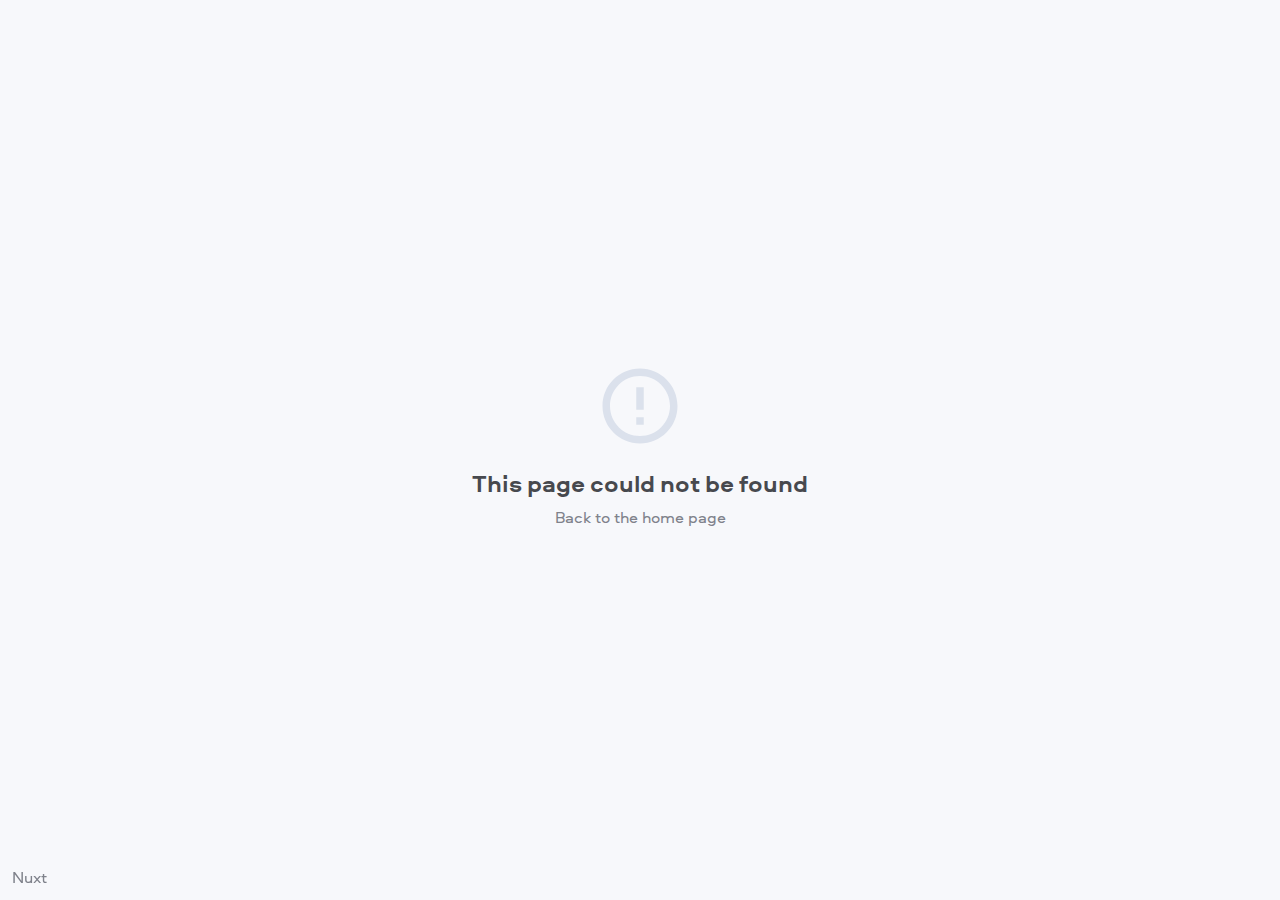
==== commit ae92a7bc: "update" ====
--- a/index.html
+++ b/index.html
@@ -1,9 +1,9 @@
 <!doctype html>
 <html lang="ru" data-n-head="%7B%22lang%22:%7B%221%22:%22ru%22%7D%7D">
   <head>
-    <title>CookMood</title><meta data-n-head="1" charset="utf-8"><meta data-n-head="1" name="viewport" content="width=device-width,initial-scale=1"><meta data-n-head="1" data-hid="description" name="description" content="Рецепты любимых блюд"><meta data-n-head="1" name="format-detection" content="telephone=no"><meta data-n-head="1" name="keywords" content="рецепты, блюда, повар, готовка, еда, завтра, обид, ужин, полдник, заработок в интернете"><link data-n-head="1" rel="icon" type="image/x-icon" href="/favicon.ico"><link rel="preload" href="/_nuxt/4ad4d7c.js" as="script"><link rel="preload" href="/_nuxt/b903297.js" as="script"><link rel="preload" href="/_nuxt/e6f6ff2.js" as="script"><link rel="preload" href="/_nuxt/1da5d1e.js" as="script">
+    <title>CookMood</title><meta data-n-head="1" charset="utf-8"><meta data-n-head="1" name="viewport" content="width=device-width,initial-scale=1"><meta data-n-head="1" data-hid="description" name="description" content="Рецепты любимых блюд"><meta data-n-head="1" name="format-detection" content="telephone=no"><meta data-n-head="1" name="keywords" content="рецепты, блюда, повар, готовка, еда, завтра, обид, ужин, полдник, заработок в интернете"><link data-n-head="1" rel="icon" type="image/x-icon" href="/favicon.ico"><link rel="preload" href="/_nuxt/70ef1ad.js" as="script"><link rel="preload" href="/_nuxt/592e438.js" as="script"><link rel="preload" href="/_nuxt/d84fe24.js" as="script"><link rel="preload" href="/_nuxt/06f48f5.js" as="script">
   </head>
   <body>
     <div id="__nuxt"><style>#nuxt-loading{background:#fff;visibility:hidden;opacity:0;position:absolute;left:0;right:0;top:0;bottom:0;display:flex;justify-content:center;align-items:center;flex-direction:column;animation:nuxtLoadingIn 10s ease;-webkit-animation:nuxtLoadingIn 10s ease;animation-fill-mode:forwards;overflow:hidden}@keyframes nuxtLoadingIn{0%{visibility:hidden;opacity:0}20%{visibility:visible;opacity:0}100%{visibility:visible;opacity:1}}@-webkit-keyframes nuxtLoadingIn{0%{visibility:hidden;opacity:0}20%{visibility:visible;opacity:0}100%{visibility:visible;opacity:1}}#nuxt-loading>div,#nuxt-loading>div:after{border-radius:50%;width:5rem;height:5rem}#nuxt-loading>div{font-size:10px;position:relative;text-indent:-9999em;border:.5rem solid #f5f5f5;border-left:.5rem solid #000;-webkit-transform:translateZ(0);-ms-transform:translateZ(0);transform:translateZ(0);-webkit-animation:nuxtLoading 1.1s infinite linear;animation:nuxtLoading 1.1s infinite linear}#nuxt-loading.error>div{border-left:.5rem solid #ff4500;animation-duration:5s}@-webkit-keyframes nuxtLoading{0%{-webkit-transform:rotate(0);transform:rotate(0)}100%{-webkit-transform:rotate(360deg);transform:rotate(360deg)}}@keyframes nuxtLoading{0%{-webkit-transform:rotate(0);transform:rotate(0)}100%{-webkit-transform:rotate(360deg);transform:rotate(360deg)}}</style><script>window.addEventListener("error",function(){var e=document.getElementById("nuxt-loading");e&&(e.className+=" error")})</script><div id="nuxt-loading" aria-live="polite" role="status"><div>Loading...</div></div></div><script>window.__NUXT__={config:{_app:{basePath:"/",assetsPath:"/_nuxt/",cdnURL:null}}}</script>
-  <script src="/_nuxt/4ad4d7c.js"></script><script src="/_nuxt/b903297.js"></script><script src="/_nuxt/e6f6ff2.js"></script><script src="/_nuxt/1da5d1e.js"></script></body>
+  <script src="/_nuxt/70ef1ad.js"></script><script src="/_nuxt/592e438.js"></script><script src="/_nuxt/d84fe24.js"></script><script src="/_nuxt/06f48f5.js"></script></body>
 </html>
